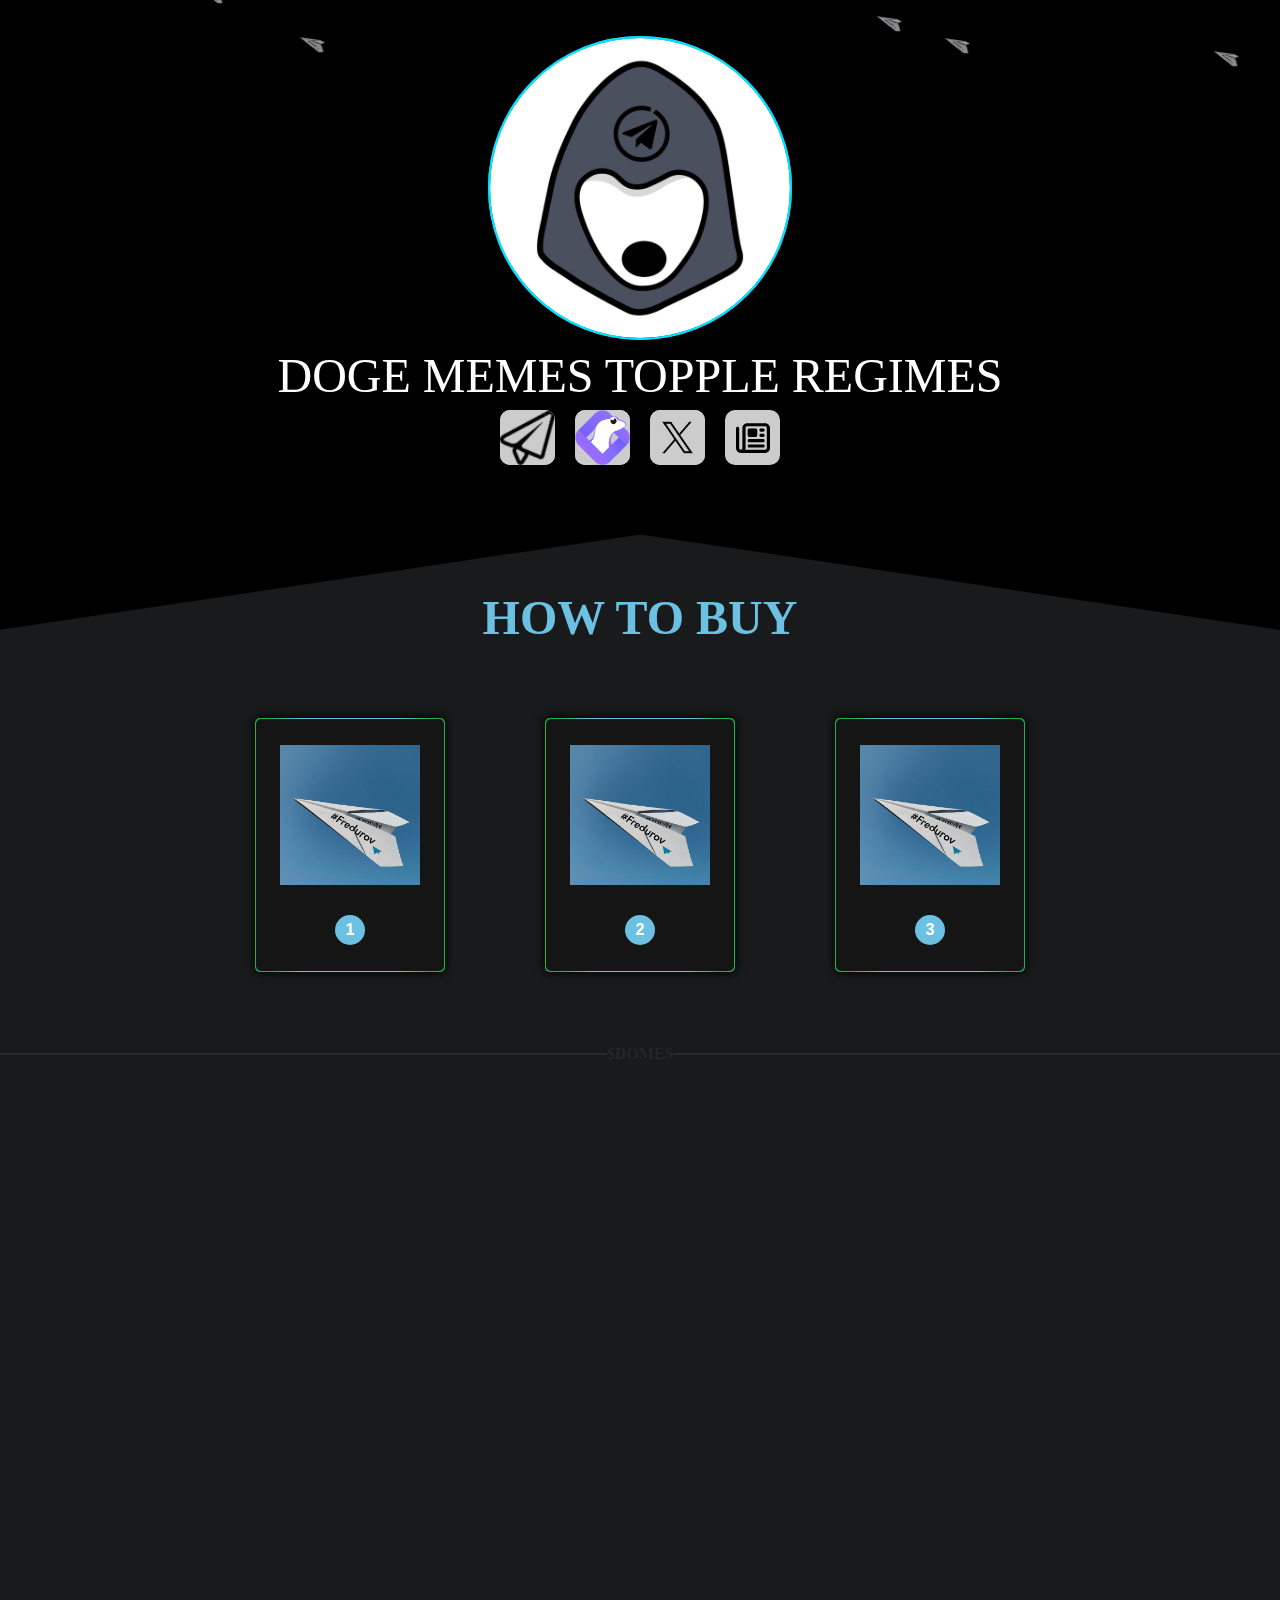
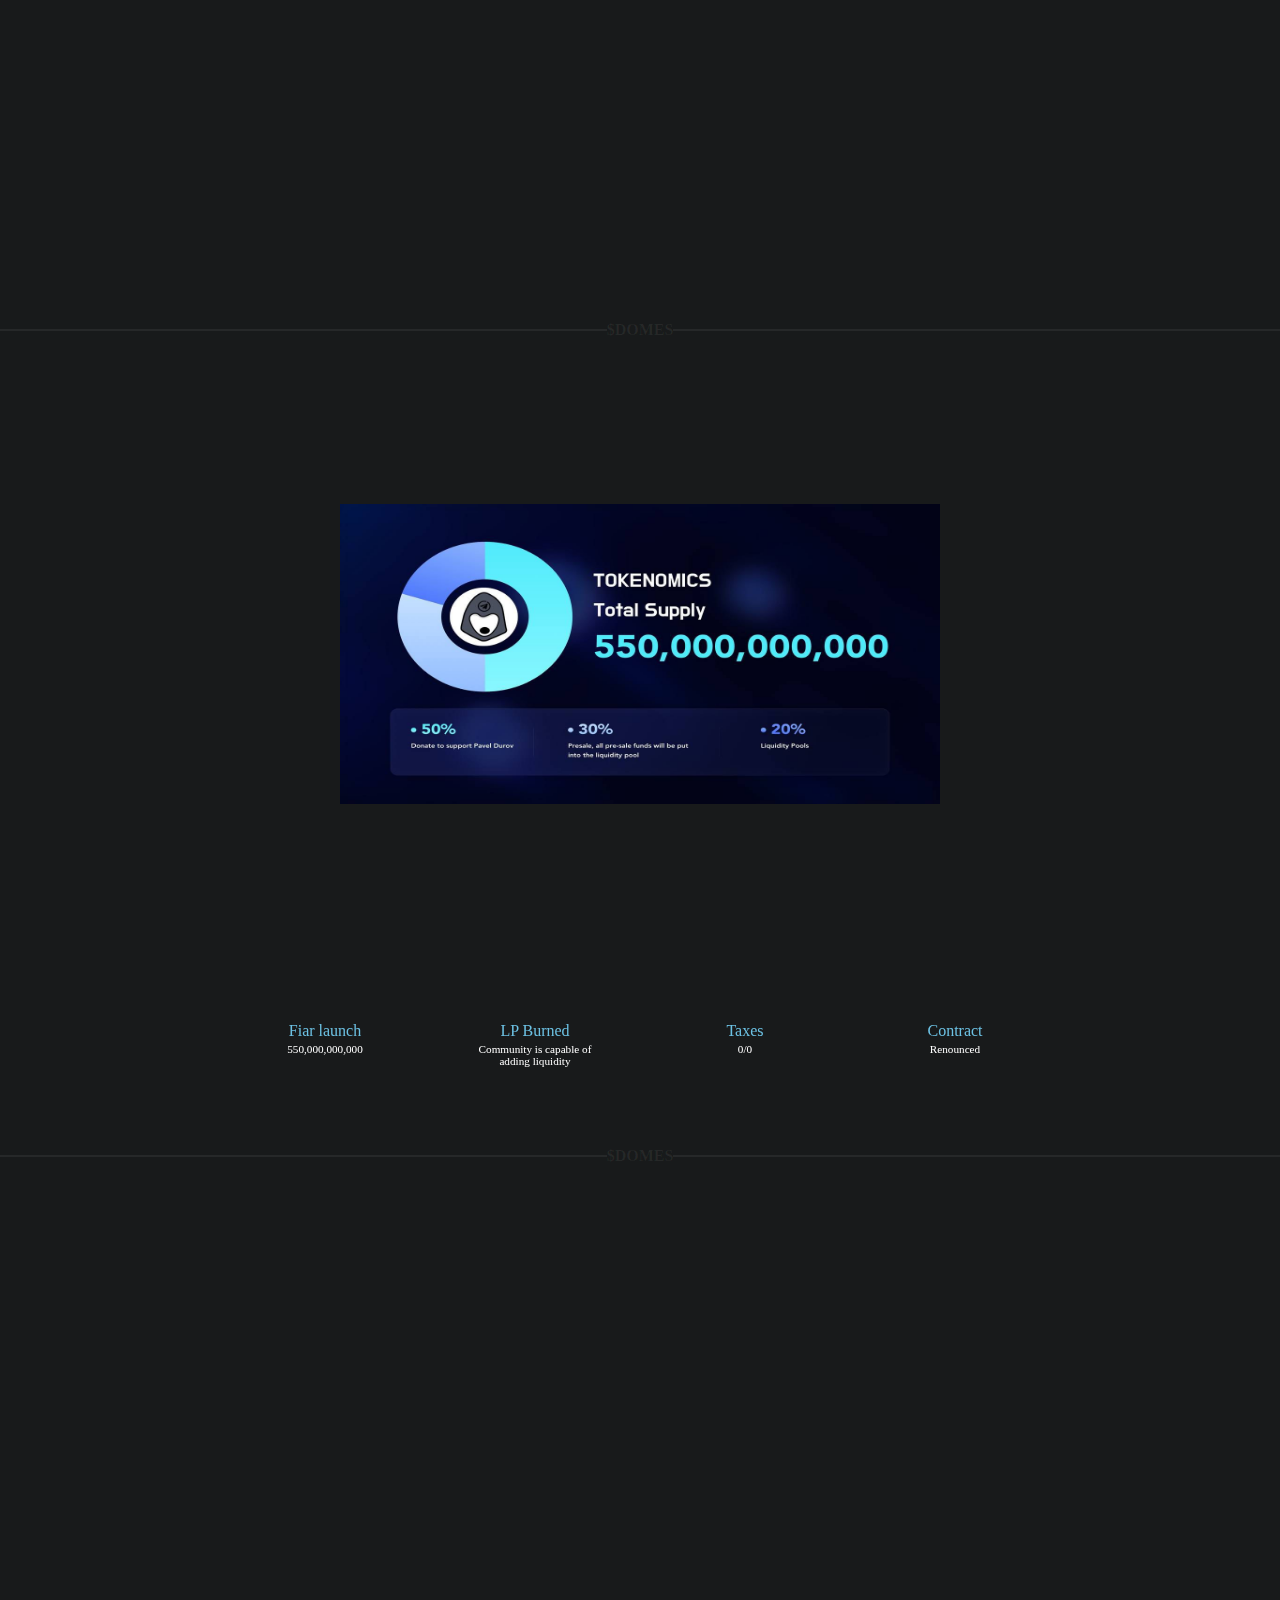
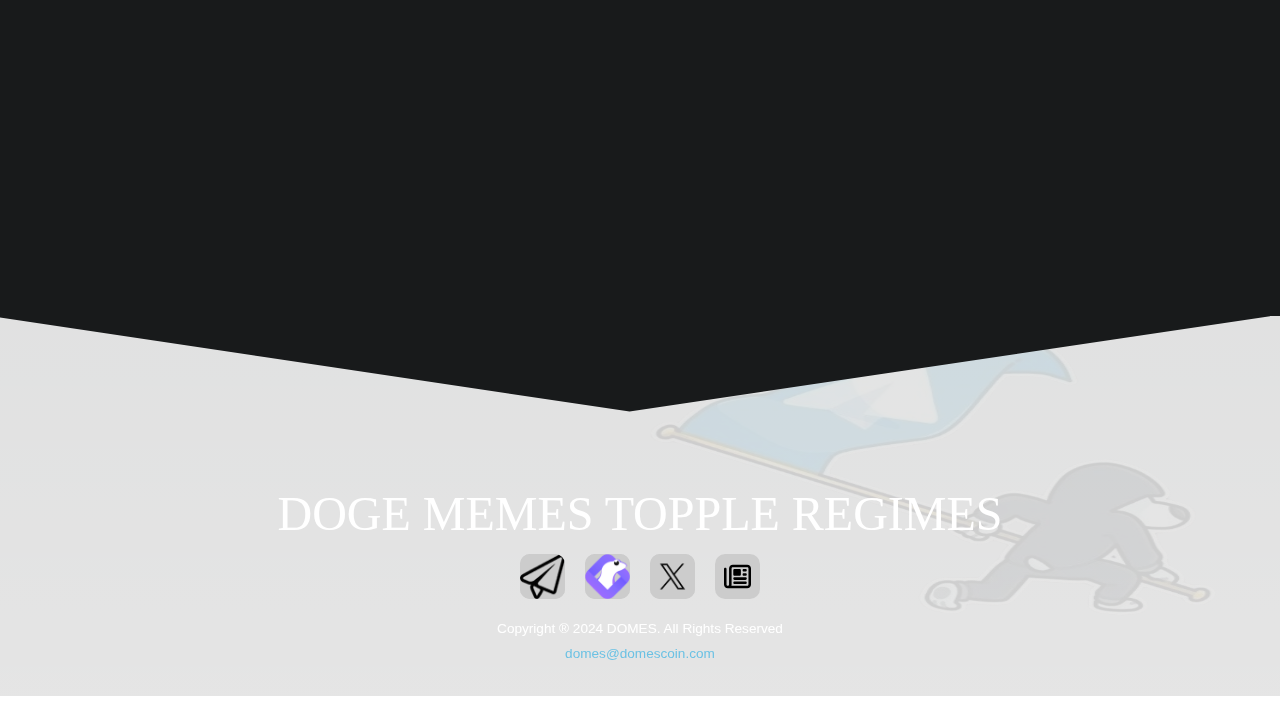
==== home.html @ 1bf58bbd "z" ====
<!DOCTYPE html>
<html lang="en">
    <head>
        <meta charSet="utf-8"/>
        <meta name="viewport" content="width=device-width"/>
        <title class="jsx-3fa01c1ad5732b55">Domes | Home</title>
        <meta name="next-head-count" content="3"/>
        <link rel="preload" href="/_next/static/media/1795935a853816a7-s.p.woff2" as="font" type="font/woff2" crossorigin="anonymous" data-next-font="size-adjust"/>
        <link rel="preload" href="/_next/static/css/e1f0ec0286ee339e.css" as="style" crossorigin=""/>
        <link rel="stylesheet" href="/_next/static/css/e1f0ec0286ee339e.css" crossorigin="" data-n-g=""/>
        <link rel="preload" href="/_next/static/css/89e5c09fc7500dad.css" as="style" crossorigin=""/>
        <link rel="stylesheet" href="/_next/static/css/89e5c09fc7500dad.css" crossorigin="" data-n-p=""/>
        <noscript data-n-css=""></noscript>
        <script defer="" crossorigin="" nomodule="" src="/_next/static/chunks/polyfills-c67a75d1b6f99dc8.js"></script>
        <script src="/_next/static/chunks/webpack-87b3a303122f2f0d.js" defer="" crossorigin=""></script>
        <script src="/_next/static/chunks/framework-5429a50ba5373c56.js" defer="" crossorigin=""></script>
        <script src="/_next/static/chunks/main-fdf56fc4602be5bb.js" defer="" crossorigin=""></script>
        <script src="/_next/static/chunks/pages/_app-14ec69cba1899416.js" defer="" crossorigin=""></script>
        <script src="/_next/static/chunks/41155975-440a01417eca6ab9.js" defer="" crossorigin=""></script>
        <script src="/_next/static/chunks/cb355538-9a27bf9a69080c29.js" defer="" crossorigin=""></script>
        <script src="/_next/static/chunks/235-6c1ff18beb78e583.js" defer="" crossorigin=""></script>
        <script src="/_next/static/chunks/675-f281ec90884580d1.js" defer="" crossorigin=""></script>
        <script src="/_next/static/chunks/129-554b89bb72c8162a.js" defer="" crossorigin=""></script>
        <script src="/_next/static/chunks/679-95e6113995b3a284.js" defer="" crossorigin=""></script>
        <script src="/_next/static/chunks/32-e1de31aad96d0917.js" defer="" crossorigin=""></script>
        <script src="/_next/static/chunks/pages/home-1b82f544e6ae118e.js" defer="" crossorigin=""></script>
        <script src="/_next/static/2ETTXF9UgccaevKFOrfVP/_buildManifest.js" defer="" crossorigin=""></script>
        <script src="/_next/static/2ETTXF9UgccaevKFOrfVP/_ssgManifest.js" defer="" crossorigin=""></script>
        <style id="__jsx-263146426">
            .socialsContainer.jsx-263146426 {
                width: 100%;
                height: 50px;
                display: -webkit-box;
                display: -webkit-flex;
                display: -moz-box;
                display: -ms-flexbox;
                display: flex;
                -webkit-box-align: center;
                -webkit-align-items: center;
                -moz-box-align: center;
                -ms-flex-align: center;
                align-items: center;
                -webkit-box-pack: center;
                -webkit-justify-content: center;
                -moz-box-pack: center;
                -ms-flex-pack: center;
                justify-content: center;
                gap: 20px;
                margin-top: 10px;
                -webkit-transition: .5s ease-out;
                -moz-transition: .5s ease-out;
                -o-transition: .5s ease-out;
                transition: .5s ease-out
            }

            .socialsContainer.jsx-263146426 .box.jsx-263146426 {
                width: 55px;
                height: 55px;
                background-color: #ccc;
                -webkit-border-radius: 10px;
                -moz-border-radius: 10px;
                border-radius: 10px;
                display: -webkit-box;
                display: -webkit-flex;
                display: -moz-box;
                display: -ms-flexbox;
                display: flex;
                -webkit-box-align: center;
                -webkit-align-items: center;
                -moz-box-align: center;
                -ms-flex-align: center;
                align-items: center;
                -webkit-box-pack: center;
                -webkit-justify-content: center;
                -moz-box-pack: center;
                -ms-flex-pack: center;
                justify-content: center
            }

            .socialsContainer.jsx-263146426 .box.jsx-263146426:hover {
                margin-top: -10px;
                cursor: pointer
            }
        </style>
        <style id="__jsx-6245daf3cdd7ca6f">
            .mainScreen.jsx-6245daf3cdd7ca6f {
                width: 100%;
                height: 400px;
                display: -webkit-box;
                display: -webkit-flex;
                display: -moz-box;
                display: -ms-flexbox;
                display: flex;
                -webkit-box-align: center;
                -webkit-align-items: center;
                -moz-box-align: center;
                -ms-flex-align: center;
                align-items: center;
                -webkit-box-pack: center;
                -webkit-justify-content: center;
                -moz-box-pack: center;
                -ms-flex-pack: center;
                justify-content: center;
                -webkit-box-orient: vertical;
                -webkit-box-direction: normal;
                -webkit-flex-direction: column;
                -moz-box-orient: vertical;
                -moz-box-direction: normal;
                -ms-flex-direction: column;
                flex-direction: column;
                position: relative;
                margin-top: 50px
            }

            .nameMain.jsx-6245daf3cdd7ca6f {
                color: white;
                margin-top: 10px
            }

            .nameMain.jsx-6245daf3cdd7ca6f span.jsx-6245daf3cdd7ca6f {
                font-family: var(--Row);
                font-size: 3rem
            }

            .logoContainer.jsx-6245daf3cdd7ca6f {
                display: -webkit-box;
                display: -webkit-flex;
                display: -moz-box;
                display: -ms-flexbox;
                display: flex;
                -webkit-box-align: center;
                -webkit-align-items: center;
                -moz-box-align: center;
                -ms-flex-align: center;
                align-items: center;
                -webkit-box-pack: center;
                -webkit-justify-content: center;
                -moz-box-pack: center;
                -ms-flex-pack: center;
                justify-content: center;
                width: 300px;
                height: 300px;
                -webkit-border-radius: 100%;
                -moz-border-radius: 100%;
                border-radius: 100%;
                background-color: white;
             

                animation: swing ease-in-out 1s infinite alternate;
    transform-origin: center -20px;
    float:left;
    box-shadow: 5px 5px 10px rgba(0,0,0,0.5);


                outline: solid 2px rgb(0, 225, 255)
            }

            .mainScreen.jsx-6245daf3cdd7ca6f .customShapeDividerTopFirstSection.jsx-6245daf3cdd7ca6f {
                position: absolute;
                bottom: -180px;
                left: 0;
                width: 100%;
                overflow: hidden;
                line-height: 0;
                -webkit-transform: rotate(180deg);
                -moz-transform: rotate(180deg);
                -ms-transform: rotate(180deg);
                -o-transform: rotate(180deg);
                transform: rotate(180deg)
            }

            .customShapeDividerTopFirstSection.jsx-6245daf3cdd7ca6f svg.jsx-6245daf3cdd7ca6f {
                position: relative;
                display: block;
                width: -webkit-calc(100% + 1.3px);
                width: -moz-calc(100% + 1.3px);
                width: calc(100% + 1.3px);
                height: 100px
            }

            .customShapeDividerTopFirstSection.jsx-6245daf3cdd7ca6f .shapeFill.jsx-6245daf3cdd7ca6f {
                fill: var(--mainBlack)
            }

            @media screen and (max-width: 500px) {
                .nameMain.jsx-6245daf3cdd7ca6f span.jsx-6245daf3cdd7ca6f {
                    font-size:1.2rem
                }
            }
        </style>
        <style id="__jsx-2295759503">
            .card.jsx-2295759503 {
                overflow: visible;
                width: 190px;
                height: 254px;
                margin-top: 0px;
                font-family: Arial;
                -webkit-user-select: none;
                -moz-user-select: none;
                -ms-user-select: none;
                user-select: none
            }

            a.jsx-2295759503 {
                text-decoration: underline;
                cursor: pointer
            }

            .content.jsx-2295759503 {
                width: 100%;
                height: 100%;
                -webkit-transform-style: preserve-3d;
                -moz-transform-style: preserve-3d;
                transform-style: preserve-3d;
                -webkit-transition: -webkit-transform 300ms;
                -moz-transition: -moz-transform 300ms;
                -o-transition: -o-transform 300ms;
                transition: -webkit-transform 300ms;
                transition: -moz-transform 300ms;
                transition: -o-transform 300ms;
                transition: transform 300ms;
                -webkit-box-shadow: 0px 0px 10px 1px#000e;
                -moz-box-shadow: 0px 0px 10px 1px#000e;
                box-shadow: 0px 0px 10px 1px#000e;
                -webkit-border-radius: 5px;
                -moz-border-radius: 5px;
                border-radius: 5px
            }

            .front.jsx-2295759503,.back.jsx-2295759503 {
                background-color: #1cb34e;
                position: absolute;
                width: 100%;
                height: 100%;
                -moz-backface-visibility: hidden;
                backface-visibility: hidden;
                -webkit-backface-visibility: hidden;
                -webkit-border-radius: 5px;
                -moz-border-radius: 5px;
                border-radius: 5px;
                overflow: hidden
            }

            .back.jsx-2295759503 {
                width: 100%;
                height: 100%;
                -webkit-box-pack: center;
                -webkit-justify-content: center;
                -moz-box-pack: center;
                -ms-flex-pack: center;
                justify-content: center;
                display: -webkit-box;
                display: -webkit-flex;
                display: -moz-box;
                display: -ms-flexbox;
                display: flex;
                -webkit-box-align: center;
                -webkit-align-items: center;
                -moz-box-align: center;
                -ms-flex-align: center;
                align-items: center;
                overflow: hidden
            }

            .back.jsx-2295759503::before {
                position: absolute;
                content: " ";
                display: block;
                width: 160px;
                height: 160%;
                background: -webkit-linear-gradient(left,transparent,var(--mainCyan),var(--mainCyan),var(--mainCyan),var(--mainCyan),transparent);
                background: -moz-linear-gradient(left,transparent,var(--mainCyan),var(--mainCyan),var(--mainCyan),var(--mainCyan),transparent);
                background: -o-linear-gradient(left,transparent,var(--mainCyan),var(--mainCyan),var(--mainCyan),var(--mainCyan),transparent);
                background: linear-gradient(90deg,transparent,var(--mainCyan),var(--mainCyan),var(--mainCyan),var(--mainCyan),transparent);
                -webkit-animation: rotation_481 5e3ms infinite linear;
                -moz-animation: rotation_481 5e3ms infinite linear;
                -o-animation: rotation_481 5e3ms infinite linear;
                animation: rotation_481 5e3ms infinite linear
            }

            .backContent.jsx-2295759503 {
                position: absolute;
                width: 99%;
                height: 99%;
                background-color: #151515;
                -webkit-border-radius: 5px;
                -moz-border-radius: 5px;
                border-radius: 5px;
                color: white;
                display: -webkit-box;
                display: -webkit-flex;
                display: -moz-box;
                display: -ms-flexbox;
                display: flex;
                -webkit-box-orient: vertical;
                -webkit-box-direction: normal;
                -webkit-flex-direction: column;
                -moz-box-orient: vertical;
                -moz-box-direction: normal;
                -ms-flex-direction: column;
                flex-direction: column;
                -webkit-box-pack: center;
                -webkit-justify-content: center;
                -moz-box-pack: center;
                -ms-flex-pack: center;
                justify-content: center;
                -webkit-box-align: center;
                -webkit-align-items: center;
                -moz-box-align: center;
                -ms-flex-align: center;
                align-items: center;
                gap: 30px
            }

            .backContent.jsx-2295759503 strong.jsx-2295759503 {
                -webkit-border-radius: 100%;
                -moz-border-radius: 100%;
                border-radius: 100%;
                background-color: var(--mainCyan);
                width: 30px;
                height: 30px;
                display: -webkit-box;
                display: -webkit-flex;
                display: -moz-box;
                display: -ms-flexbox;
                display: flex;
                -webkit-box-align: center;
                -webkit-align-items: center;
                -moz-box-align: center;
                -ms-flex-align: center;
                align-items: center;
                -webkit-box-pack: center;
                -webkit-justify-content: center;
                -moz-box-pack: center;
                -ms-flex-pack: center;
                justify-content: center;
                color: white
            }

            .card.jsx-2295759503:hover .content.jsx-2295759503 {
                -webkit-transform: rotatey(180deg);
                -moz-transform: rotatey(180deg);
                transform: rotatey(180deg)
            }

            @-webkit-keyframes rotation_481 {
                0% {
                    -webkit-transform: rotatez(0deg);
                    transform: rotatez(0deg)
                }

                0% {
                    -webkit-transform: rotatez(360deg);
                    transform: rotatez(360deg)
                }
            }

            @-moz-keyframes rotation_481 {
                0% {
                    -moz-transform: rotatez(0deg);
                    transform: rotatez(0deg)
                }

                0% {
                    -moz-transform: rotatez(360deg);
                    transform: rotatez(360deg)
                }
            }

            @-o-keyframes rotation_481 {
                0% {
                    transform: rotatez(0deg)
                }

                0% {
                    transform: rotatez(360deg)
                }
            }

            @keyframes rotation_481 {
                0% {
                    -webkit-transform: rotatez(0deg);
                    -moz-transform: rotatez(0deg);
                    transform: rotatez(0deg)
                }

                0% {
                    -webkit-transform: rotatez(360deg);
                    -moz-transform: rotatez(360deg);
                    transform: rotatez(360deg)
                }
            }

            .front.jsx-2295759503 {
                -webkit-transform: rotatey(180deg);
                -moz-transform: rotatey(180deg);
                transform: rotatey(180deg);
                color: white
            }

            .front.jsx-2295759503 .frontContent.jsx-2295759503 {
                position: absolute;
                width: 100%;
                height: 100%;
                padding: 10px;
                display: -webkit-box;
                display: -webkit-flex;
                display: -moz-box;
                display: -ms-flexbox;
                display: flex;
                -webkit-box-orient: vertical;
                -webkit-box-direction: normal;
                -webkit-flex-direction: column;
                -moz-box-orient: vertical;
                -moz-box-direction: normal;
                -ms-flex-direction: column;
                flex-direction: column;
                -webkit-box-pack: justify;
                -webkit-justify-content: space-between;
                -moz-box-pack: justify;
                -ms-flex-pack: justify;
                justify-content: space-between
            }

            .title.jsx-2295759503 {
                font-size: 11px;
                max-width: 100%;
                display: -webkit-box;
                display: -webkit-flex;
                display: -moz-box;
                display: -ms-flexbox;
                display: flex;
                -webkit-box-pack: justify;
                -webkit-justify-content: space-between;
                -moz-box-pack: justify;
                -ms-flex-pack: justify;
                justify-content: space-between
            }

            .title.jsx-2295759503 p.jsx-2295759503 {
                width: 50%
            }

            .cardFooter.jsx-2295759503 {
                color: #fff8;
                margin-top: 5px;
                font-size: 8px
            }

            .front.jsx-2295759503 .img.jsx-2295759503 {
                position: absolute;
                width: 100%;
                height: 100%;
                -o-object-fit: cover;
                object-fit: cover;
                -o-object-position: center;
                object-position: center
            }

            .circle.jsx-2295759503 {
                width: 90px;
                height: 90px;
                -webkit-border-radius: 50%;
                -moz-border-radius: 50%;
                border-radius: 50%;
                background-color: #2e4392;
                position: relative;
                -webkit-filter: blur(15px);
                filter: blur(15px);
                -webkit-animation: floating 2600ms infinite linear;
                -moz-animation: floating 2600ms infinite linear;
                -o-animation: floating 2600ms infinite linear;
                animation: floating 2600ms infinite linear
            }

            #bottom.jsx-2295759503 {
                background-color: #2e4392;
                left: 50px;
                top: 0px;
                width: 150px;
                height: 150px;
                -webkit-animation-delay: -800ms;
                -moz-animation-delay: -800ms;
                -o-animation-delay: -800ms;
                animation-delay: -800ms
            }

            #right.jsx-2295759503 {
                background-color: #2e4392;
                left: 160px;
                top: -80px;
                width: 30px;
                height: 30px;
                -webkit-animation-delay: -1800ms;
                -moz-animation-delay: -1800ms;
                -o-animation-delay: -1800ms;
                animation-delay: -1800ms
            }

            .boxSteps.jsx-2295759503 {
                width: 100%;
                height: 100%;
                display: -webkit-box;
                display: -webkit-flex;
                display: -moz-box;
                display: -ms-flexbox;
                display: flex;
                -webkit-box-align: center;
                -webkit-align-items: center;
                -moz-box-align: center;
                -ms-flex-align: center;
                align-items: center;
                -webkit-box-pack: start;
                -webkit-justify-content: flex-start;
                -moz-box-pack: start;
                -ms-flex-pack: start;
                justify-content: flex-start;
                -webkit-box-orient: vertical;
                -webkit-box-direction: normal;
                -webkit-flex-direction: column;
                -moz-box-orient: vertical;
                -moz-box-direction: normal;
                -ms-flex-direction: column;
                flex-direction: column;
                position: relative
            }

            .cardBack.jsx-2295759503 {
                width: 100%;
                height: -webkit-min-content;
                height: -moz-min-content;
                height: min-content;
                display: -webkit-box;
                display: -webkit-flex;
                display: -moz-box;
                display: -ms-flexbox;
                display: flex;
                -webkit-box-align: center;
                -webkit-align-items: center;
                -moz-box-align: center;
                -ms-flex-align: center;
                align-items: center;
                -webkit-box-pack: start;
                -webkit-justify-content: flex-start;
                -moz-box-pack: start;
                -ms-flex-pack: start;
                justify-content: flex-start;
                -webkit-box-orient: vertical;
                -webkit-box-direction: normal;
                -webkit-flex-direction: column;
                -moz-box-orient: vertical;
                -moz-box-direction: normal;
                -ms-flex-direction: column;
                flex-direction: column
            }

            .cardBack.jsx-2295759503 .imgHtb.jsx-2295759503 {
                margin-top: -15px;
                margin-left: -10px
            }

            .cardBack.jsx-2295759503 .imgHtb3.jsx-2295759503 {
                margin-top: -20px
            }

            .cardBack.jsx-2295759503 .titleBack.jsx-2295759503 {
                margin-top: -20px;
                font-weight: bold;
                font-size: 1.1rem;
                font-family: var(--Row);
                padding: 5px
            }

            .cardBack.jsx-2295759503 .descBack.jsx-2295759503 {
                margin-top: 5px;
                text-align: center;
                font-family: Arial;
                color: white;
                font-size: .85rem;
                font-weight: bold
            }

            .cardBack.jsx-2295759503 .titleBack2.jsx-2295759503 {
                font-weight: bold;
                font-size: 1.1rem;
                font-family: var(--Row);
                margin-top: -7px
            }

            .cardBack.jsx-2295759503 .titleBack3.jsx-2295759503 {
                font-weight: bold;
                font-size: 1.1rem;
                font-family: var(--Row);
                margin-top: -15px
            }

            #htb1A.jsx-2295759503 {
                margin-top: 7px;
                text-decoration: underline;
                cursor: pointer
            }

            #htb2A.jsx-2295759503 {
                margin-top: 10px;
                text-decoration: underline;
                cursor: pointer
            }

            @-webkit-keyframes floating {
                0% {
                    -webkit-transform: translatey(0px);
                    transform: translatey(0px)
                }

                50% {
                    -webkit-transform: translatey(10px);
                    transform: translatey(10px)
                }

                100% {
                    -webkit-transform: translatey(0px);
                    transform: translatey(0px)
                }
            }

            @-moz-keyframes floating {
                0% {
                    -moz-transform: translatey(0px);
                    transform: translatey(0px)
                }

                50% {
                    -moz-transform: translatey(10px);
                    transform: translatey(10px)
                }

                100% {
                    -moz-transform: translatey(0px);
                    transform: translatey(0px)
                }
            }

            @-o-keyframes floating {
                0% {
                    -o-transform: translatey(0px);
                    transform: translatey(0px)
                }

                50% {
                    -o-transform: translatey(10px);
                    transform: translatey(10px)
                }

                100% {
                    -o-transform: translatey(0px);
                    transform: translatey(0px)
                }
            }

            @keyframes floating {
                0% {
                    -webkit-transform: translatey(0px);
                    -moz-transform: translatey(0px);
                    -o-transform: translatey(0px);
                    transform: translatey(0px)
                }

                50% {
                    -webkit-transform: translatey(10px);
                    -moz-transform: translatey(10px);
                    -o-transform: translatey(10px);
                    transform: translatey(10px)
                }

                100% {
                    -webkit-transform: translatey(0px);
                    -moz-transform: translatey(0px);
                    -o-transform: translatey(0px);
                    transform: translatey(0px)
                }
            }

            @-webkit-keyframes fall {
                0% {
                    -webkit-transform: translatey(-10vh);
                    transform: translatey(-10vh)
                }

                100% {
                    -webkit-transform: translatey(100vh);
                    transform: translatey(100vh)
                }
            }

            @-moz-keyframes fall {
                0% {
                    -moz-transform: translatey(-10vh);
                    transform: translatey(-10vh)
                }

                100% {
                    -moz-transform: translatey(100vh);
                    transform: translatey(100vh)
                }
            }

            @-o-keyframes fall {
                0% {
                    -o-transform: translatey(-10vh);
                    transform: translatey(-10vh)
                }

                100% {
                    -o-transform: translatey(100vh);
                    transform: translatey(100vh)
                }
            }

            @keyframes fall {
                0% {
                    -webkit-transform: translatey(-10vh);
                    -moz-transform: translatey(-10vh);
                    -o-transform: translatey(-10vh);
                    transform: translatey(-10vh)
                }

                100% {
                    -webkit-transform: translatey(100vh);
                    -moz-transform: translatey(100vh);
                    -o-transform: translatey(100vh);
                    transform: translatey(100vh)
                }
            }
        </style>
        <style id="__jsx-3941782fd9536c4">
            .htbSection.jsx-3941782fd9536c4 {
                width: 100%;
                height: -webkit-min-content;
                height: -moz-min-content;
                height: min-content;
                display: -webkit-box;
                display: -webkit-flex;
                display: -moz-box;
                display: -ms-flexbox;
                display: flex;
                -webkit-box-align: center;
                -webkit-align-items: center;
                -moz-box-align: center;
                -ms-flex-align: center;
                align-items: center;
                -webkit-box-pack: start;
                -webkit-justify-content: flex-start;
                -moz-box-pack: start;
                -ms-flex-pack: start;
                justify-content: flex-start;
                -webkit-box-orient: vertical;
                -webkit-box-direction: normal;
                -webkit-flex-direction: column;
                -moz-box-orient: vertical;
                -moz-box-direction: normal;
                -ms-flex-direction: column;
                flex-direction: column;
                background-color: var(--mainBlack);
                z-index: 3;
                margin-top: 180px
            }

            .title_htb.jsx-3941782fd9536c4 {
                width: 100%;
                height: -webkit-min-content;
                height: -moz-min-content;
                height: min-content;
                display: -webkit-box;
                display: -webkit-flex;
                display: -moz-box;
                display: -ms-flexbox;
                display: flex;
                -webkit-box-align: start;
                -webkit-align-items: flex-start;
                -moz-box-align: start;
                -ms-flex-align: start;
                align-items: flex-start;
                -webkit-box-pack: center;
                -webkit-justify-content: center;
                -moz-box-pack: center;
                -ms-flex-pack: center;
                justify-content: center;
                margin-top: -40px;
                z-index: 1
            }

            .title_htb.jsx-3941782fd9536c4 span.jsx-3941782fd9536c4 {
                font-weight: bold;
                font-size: 3rem;
                color: #08c;
                font-family: var(--Row);
                color: var(--mainCyan)
            }

            .cardsContainer.jsx-3941782fd9536c4 {
                width: 100%;
                min-height: 400px;
                height: -webkit-min-content;
                height: -moz-min-content;
                height: min-content;
                display: -webkit-box;
                display: -webkit-flex;
                display: -moz-box;
                display: -ms-flexbox;
                display: flex;
                -webkit-box-align: center;
                -webkit-align-items: center;
                -moz-box-align: center;
                -ms-flex-align: center;
                align-items: center;
                -webkit-box-pack: center;
                -webkit-justify-content: center;
                -moz-box-pack: center;
                -ms-flex-pack: center;
                justify-content: center;
                gap: 100px
            }

            @media screen and (max-width: 750px) {
                .cardsContainer.jsx-3941782fd9536c4 {
                    margin-top:30px;
                    margin-bottom: 30px;
                    -webkit-box-orient: vertical;
                    -webkit-box-direction: normal;
                    -webkit-flex-direction: column;
                    -moz-box-orient: vertical;
                    -moz-box-direction: normal;
                    -ms-flex-direction: column;
                    flex-direction: column
                }
            }

            @media screen and (max-width: 500px) {
                .title_htb.jsx-3941782fd9536c4 span.jsx-3941782fd9536c4 {
                    font-size:2rem
                }

                .title_htb.jsx-3941782fd9536c4 {
                    margin-top: -20px
                }
            }
        </style>
        <style id="__jsx-f7090e1a13343c44">
            .dividerContainer.jsx-f7090e1a13343c44 {
                width: 100%;
                height: -webkit-min-content;
                height: -moz-min-content;
                height: min-content;
                background-color: var(--mainBlack);
                display: -webkit-box;
                display: -webkit-flex;
                display: -moz-box;
                display: -ms-flexbox;
                display: flex;
                -webkit-box-align: center;
                -webkit-align-items: center;
                -moz-box-align: center;
                -ms-flex-align: center;
                align-items: center;
                -webkit-box-pack: justify;
                -webkit-justify-content: space-between;
                -moz-box-pack: justify;
                -ms-flex-pack: justify;
                justify-content: space-between;
                z-index: 1
            }

            .dividerContainer.jsx-f7090e1a13343c44 div.jsx-f7090e1a13343c44:first-child {
                width: 48%;
                height: 2px;
                background-color: #fafafa10
            }

            .dividerContainer.jsx-f7090e1a13343c44 div.jsx-f7090e1a13343c44:nth-child(2) span.jsx-f7090e1a13343c44 {
                color: #fafafa10;
                font-weight: bold;
                font-family: var(--Row)
            }

            .dividerContainer.jsx-f7090e1a13343c44 div.jsx-f7090e1a13343c44:last-child {
                width: 48%;
                height: 2px;
                background-color: #fafafa10
            }
        </style>
        <style id="__jsx-324c7181006ef60b">
            .narrativeSection.jsx-324c7181006ef60b {
                width: 100%;
                height: -webkit-min-content;
                height: -moz-min-content;
                height: min-content;
                display: -webkit-box;
                display: -webkit-flex;
                display: -moz-box;
                display: -ms-flexbox;
                display: flex;
                -webkit-box-align: center;
                -webkit-align-items: center;
                -moz-box-align: center;
                -ms-flex-align: center;
                align-items: center;
                -webkit-box-pack: center;
                -webkit-justify-content: center;
                -moz-box-pack: center;
                -ms-flex-pack: center;
                justify-content: center;
                -webkit-box-orient: vertical;
                -webkit-box-direction: normal;
                -webkit-flex-direction: column;
                -moz-box-orient: vertical;
                -moz-box-direction: normal;
                -ms-flex-direction: column;
                flex-direction: column;
                background-color: var(--mainBlack);
                padding-bottom: 50px
            }

            .title.jsx-324c7181006ef60b {
                width: 100%;
                height: -webkit-min-content;
                height: -moz-min-content;
                height: min-content;
                display: -webkit-box;
                display: -webkit-flex;
                display: -moz-box;
                display: -ms-flexbox;
                display: flex;
                -webkit-box-align: center;
                -webkit-align-items: center;
                -moz-box-align: center;
                -ms-flex-align: center;
                align-items: center;
                -webkit-box-pack: center;
                -webkit-justify-content: center;
                -moz-box-pack: center;
                -ms-flex-pack: center;
                justify-content: center;
                font-size: 3rem;
                color: var(--mainCyan);
                margin-top: 55px;
                margin-bottom: -50px;
                font-family: var(--Row)
            }

            .narrativeContent.jsx-324c7181006ef60b,.growContent.jsx-324c7181006ef60b {
                width: 50%;
                height: -webkit-min-content;
                height: -moz-min-content;
                height: min-content;
                display: -webkit-box;
                display: -webkit-flex;
                display: -moz-box;
                display: -ms-flexbox;
                display: flex;
                -webkit-box-align: center;
                -webkit-align-items: center;
                -moz-box-align: center;
                -ms-flex-align: center;
                align-items: center;
                -webkit-box-pack: center;
                -webkit-justify-content: center;
                -moz-box-pack: center;
                -ms-flex-pack: center;
                justify-content: center;
                margin-top: 70px;
                gap: 30px;
                position: relative
            }

            .narrativeContent.jsx-324c7181006ef60b div.jsx-324c7181006ef60b:last-child,.growContent.jsx-324c7181006ef60b div.jsx-324c7181006ef60b:first-child {
                width: 50%;
                text-align: center
            }

            .narrativeContent.jsx-324c7181006ef60b div.jsx-324c7181006ef60b:last-child span.jsx-324c7181006ef60b,.growContent.jsx-324c7181006ef60b div.jsx-324c7181006ef60b:first-child span.jsx-324c7181006ef60b {
                color: #ddd;
                letter-spacing: 1px;
                font-family: var(--Row);
                font-size: 1.08rem
            }

            .desc2.jsx-324c7181006ef60b {
                display: -webkit-box;
                display: -webkit-flex;
                display: -moz-box;
                display: -ms-flexbox;
                display: flex;
                -webkit-box-align: center;
                -webkit-align-items: center;
                -moz-box-align: center;
                -ms-flex-align: center;
                align-items: center;
                -webkit-box-pack: center;
                -webkit-justify-content: center;
                -moz-box-pack: center;
                -ms-flex-pack: center;
                justify-content: center;
                gap: 10px;
                -webkit-box-orient: vertical;
                -webkit-box-direction: normal;
                -webkit-flex-direction: column;
                -moz-box-orient: vertical;
                -moz-box-direction: normal;
                -ms-flex-direction: column;
                flex-direction: column
            }

            @media sscreen and (max-width: 1500px) {
                .narrativeSection.jsx-324c7181006ef60b {
                    gap:50px
                }
            }

            @media screen and (max-width: 1200px) {
                .narrativeContent.jsx-324c7181006ef60b {
                    -webkit-box-orient:vertical;
                    -webkit-box-direction: normal;
                    -webkit-flex-direction: column;
                    -moz-box-orient: vertical;
                    -moz-box-direction: normal;
                    -ms-flex-direction: column;
                    flex-direction: column;
                    gap: 20px
                }

                .growContent.jsx-324c7181006ef60b {
                    -webkit-box-orient: vertical;
                    -webkit-box-direction: reverse;
                    -webkit-flex-direction: column-reverse;
                    -moz-box-orient: vertical;
                    -moz-box-direction: reverse;
                    -ms-flex-direction: column-reverse;
                    flex-direction: column-reverse;
                    gap: 20px
                }
            }

            @media screen and (max-width: 800px) {
                .narrativeContent.jsx-324c7181006ef60b div.jsx-324c7181006ef60b:last-child,.growContent.jsx-324c7181006ef60b div.jsx-324c7181006ef60b:first-child {
                    width:80%
                }

                .narrativeContent.jsx-324c7181006ef60b,.growContent.jsx-324c7181006ef60b {
                    width: 80%
                }
            }

            @media screen and (max-width: 500px) {
                .narrativeContent.jsx-324c7181006ef60b div.jsx-324c7181006ef60b:last-child,.growContent.jsx-324c7181006ef60b div.jsx-324c7181006ef60b:first-child {
                    width:100%
                }

                .title.jsx-324c7181006ef60b {
                    font-size: 2.5rem
                }
            }
        </style>
        <style id="__jsx-ff0aa5fbe096ac0d">
            .tknContainer.jsx-ff0aa5fbe096ac0d {
                width: 100%;
                height: -webkit-min-content;
                height: -moz-min-content;
                height: min-content;
                background-color: var(--mainBlack);
                display: -webkit-box;
                display: -webkit-flex;
                display: -moz-box;
                display: -ms-flexbox;
                display: flex;
                -webkit-box-align: center;
                -webkit-align-items: center;
                -moz-box-align: center;
                -ms-flex-align: center;
                align-items: center;
                -webkit-box-pack: start;
                -webkit-justify-content: flex-start;
                -moz-box-pack: start;
                -ms-flex-pack: start;
                justify-content: flex-start;
                -webkit-box-orient: vertical;
                -webkit-box-direction: normal;
                -webkit-flex-direction: column;
                -moz-box-orient: vertical;
                -moz-box-direction: normal;
                -ms-flex-direction: column;
                flex-direction: column;
                font-family: var(--Row);
                padding-bottom: 80px
            }

            .tknContainer.jsx-ff0aa5fbe096ac0d .title.jsx-ff0aa5fbe096ac0d {
                width: 100%;
                height: -webkit-min-content;
                height: -moz-min-content;
                height: min-content;
                display: -webkit-box;
                display: -webkit-flex;
                display: -moz-box;
                display: -ms-flexbox;
                display: flex;
                -webkit-box-align: center;
                -webkit-align-items: center;
                -moz-box-align: center;
                -ms-flex-align: center;
                align-items: center;
                -webkit-box-pack: center;
                -webkit-justify-content: center;
                -moz-box-pack: center;
                -ms-flex-pack: center;
                justify-content: center;
                font-size: 3rem;
                color: var(--mainCyan);
                margin-top: 55px
            }      .tknContainer.jsx-ff0aa5fbe096ac0d ..jsx-ff0aa5fbe096ac0d {
                width: 100%;
                height: -webkit-min-content;
                height: -moz-min-content;
                height: min-content;
                display: -webkit-box;
                display: -webkit-flex;
                display: -moz-box;
                display: -ms-flexbox;
                display: flex;
                -webkit-box-align: center;
                -webkit-align-items: center;
                -moz-box-align: center;
                -ms-flex-align: center;
                align-items: center;
                -webkit-box-pack: center;
                -webkit-justify-content: center;
                -moz-box-pack: center;
                -ms-flex-pack: center;
                justify-content: center;
                font-size: 3rem;
                color: #bbbbbb;
                
            }


            .boxsContainer.jsx-ff0aa5fbe096ac0d {
                width: 100%;
                height: -webkit-min-content;
                height: -moz-min-content;
                height: min-content;
                display: -webkit-box;
                display: -webkit-flex;
                display: -moz-box;
                display: -ms-flexbox;
                display: flex;
                -webkit-box-align: start;
                -webkit-align-items: flex-start;
                -moz-box-align: start;
                -ms-flex-align: start;
                align-items: flex-start;
                -webkit-box-pack: center;
                -webkit-justify-content: center;
                -moz-box-pack: center;
                -ms-flex-pack: center;
                justify-content: center;
                margin-top: 70px;
                gap: 80px
            }

            .boxsContainer.jsx-ff0aa5fbe096ac0d .boxContainer.jsx-ff0aa5fbe096ac0d {
                display: -webkit-box;
                display: -webkit-flex;
                display: -moz-box;
                display: -ms-flexbox;
                display: flex;
                -webkit-box-align: center;
                -webkit-align-items: center;
                -moz-box-align: center;
                -ms-flex-align: center;
                align-items: center;
                -webkit-box-pack: center;
                -webkit-justify-content: center;
                -moz-box-pack: center;
                -ms-flex-pack: center;
                justify-content: center;
                -webkit-box-orient: vertical;
                -webkit-box-direction: normal;
                -webkit-flex-direction: column;
                -moz-box-orient: vertical;
                -moz-box-direction: normal;
                -ms-flex-direction: column;
                flex-direction: column;
                gap: 10px
            }

            .card.jsx-ff0aa5fbe096ac0d {
                overflow: visible;
                width: 130px;
                height: 130px;
                font-family: Arial
            }

            .content.jsx-ff0aa5fbe096ac0d {
                width: 100%;
                height: 100%;
                -webkit-transform-style: preserve-3d;
                -moz-transform-style: preserve-3d;
                transform-style: preserve-3d;
                -webkit-transition: -webkit-transform 300ms;
                -moz-transition: -moz-transform 300ms;
                -o-transition: -o-transform 300ms;
                transition: -webkit-transform 300ms;
                transition: -moz-transform 300ms;
                transition: -o-transform 300ms;
                transition: transform 300ms;
                -webkit-box-shadow: 0px 0px 10px 1px#000e;
                -moz-box-shadow: 0px 0px 10px 1px#000e;
                box-shadow: 0px 0px 10px 1px#000e;
                -webkit-border-radius: 10px;
                -moz-border-radius: 10px;
                border-radius: 10px
            }

            .back.jsx-ff0aa5fbe096ac0d {
                background-color: #151515;
                position: absolute;
                width: 100%;
                height: 100%;
                -moz-backface-visibility: hidden;
                backface-visibility: hidden;
                -webkit-backface-visibility: hidden;
                -webkit-border-radius: 5px;
                -moz-border-radius: 5px;
                border-radius: 5px;
                overflow: hidden
            }

            .back.jsx-ff0aa5fbe096ac0d {
                width: 100%;
                height: 100%;
                -webkit-box-pack: center;
                -webkit-justify-content: center;
                -moz-box-pack: center;
                -ms-flex-pack: center;
                justify-content: center;
                display: -webkit-box;
                display: -webkit-flex;
                display: -moz-box;
                display: -ms-flexbox;
                display: flex;
                -webkit-box-align: center;
                -webkit-align-items: center;
                -moz-box-align: center;
                -ms-flex-align: center;
                align-items: center;
                overflow: hidden
            }

            .back.jsx-ff0aa5fbe096ac0d::before {
                position: absolute;
                content: " ";
                display: block;
                width: 160px;
                height: 160%;
                background: -webkit-linear-gradient(left,transparent,var(--mainCyan),var(--mainCyan),var(--mainCyan),var(--mainCyan),transparent);
                background: -moz-linear-gradient(left,transparent,var(--mainCyan),var(--mainCyan),var(--mainCyan),var(--mainCyan),transparent);
                background: -o-linear-gradient(left,transparent,var(--mainCyan),var(--mainCyan),var(--mainCyan),var(--mainCyan),transparent);
                background: linear-gradient(90deg,transparent,var(--mainCyan),var(--mainCyan),var(--mainCyan),var(--mainCyan),transparent);
                -webkit-animation: rotation_481 5e3ms infinite linear;
                -moz-animation: rotation_481 5e3ms infinite linear;
                -o-animation: rotation_481 5e3ms infinite linear;
                animation: rotation_481 5e3ms infinite linear
            }

            .backContent.jsx-ff0aa5fbe096ac0d {
                position: absolute;
                width: 99%;
                height: 99%;
                background-color: #151515;
                -webkit-border-radius: 5px;
                -moz-border-radius: 5px;
                border-radius: 5px;
                color: white;
                display: -webkit-box;
                display: -webkit-flex;
                display: -moz-box;
                display: -ms-flexbox;
                display: flex;
                -webkit-box-orient: vertical;
                -webkit-box-direction: normal;
                -webkit-flex-direction: column;
                -moz-box-orient: vertical;
                -moz-box-direction: normal;
                -ms-flex-direction: column;
                flex-direction: column;
                -webkit-box-pack: center;
                -webkit-justify-content: center;
                -moz-box-pack: center;
                -ms-flex-pack: center;
                justify-content: center;
                -webkit-box-align: center;
                -webkit-align-items: center;
                -moz-box-align: center;
                -ms-flex-align: center;
                align-items: center;
                gap: 30px
            }

            .backContent.jsx-ff0aa5fbe096ac0d strong.jsx-ff0aa5fbe096ac0d {
                -webkit-border-radius: 100%;
                -moz-border-radius: 100%;
                border-radius: 100%;
                background-color: var(--mainCyan);
                width: 30px;
                height: 30px;
                display: -webkit-box;
                display: -webkit-flex;
                display: -moz-box;
                display: -ms-flexbox;
                display: flex;
                -webkit-box-align: center;
                -webkit-align-items: center;
                -moz-box-align: center;
                -ms-flex-align: center;
                align-items: center;
                -webkit-box-pack: center;
                -webkit-justify-content: center;
                -moz-box-pack: center;
                -ms-flex-pack: center;
                justify-content: center;
                color: white
            }

            @-webkit-keyframes rotation_481 {
                0% {
                    -webkit-transform: rotatez(0deg);
                    transform: rotatez(0deg)
                }

                0% {
                    -webkit-transform: rotatez(360deg);
                    transform: rotatez(360deg)
                }
            }

            @-moz-keyframes rotation_481 {
                0% {
                    -moz-transform: rotatez(0deg);
                    transform: rotatez(0deg)
                }

                0% {
                    -moz-transform: rotatez(360deg);
                    transform: rotatez(360deg)
                }
            }

            @-o-keyframes rotation_481 {
                0% {
                    transform: rotatez(0deg)
                }

                0% {
                    transform: rotatez(360deg)
                }
            }

            @keyframes rotation_481 {
                0% {
                    -webkit-transform: rotatez(0deg);
                    -moz-transform: rotatez(0deg);
                    transform: rotatez(0deg)
                }

                0% {
                    -webkit-transform: rotatez(360deg);
                    -moz-transform: rotatez(360deg);
                    transform: rotatez(360deg)
                }
            }

            .front.jsx-ff0aa5fbe096ac0d {
                -webkit-transform: rotatey(180deg);
                -moz-transform: rotatey(180deg);
                transform: rotatey(180deg);
                color: white
            }

            .boxContainer.jsx-ff0aa5fbe096ac0d .titleBox.jsx-ff0aa5fbe096ac0d {
                color: var(--mainCyan);
                margin-top: 8px
            }

            .boxContainer.jsx-ff0aa5fbe096ac0d .desc.jsx-ff0aa5fbe096ac0d {
                font-size: .7rem;
                color: white;
                width: 120px;
                height: -webkit-min-content;
                height: -moz-min-content;
                height: min-content;
                text-align: center;
                margin-top: -7px
            }

            @-webkit-keyframes floating {
                0% {
                    -webkit-transform: translatey(0px);
                    transform: translatey(0px)
                }

                50% {
                    -webkit-transform: translatey(10px);
                    transform: translatey(10px)
                }

                100% {
                    -webkit-transform: translatey(0px);
                    transform: translatey(0px)
                }
            }

            @-moz-keyframes floating {
                0% {
                    -moz-transform: translatey(0px);
                    transform: translatey(0px)
                }

                50% {
                    -moz-transform: translatey(10px);
                    transform: translatey(10px)
                }

                100% {
                    -moz-transform: translatey(0px);
                    transform: translatey(0px)
                }
            }

            @-o-keyframes floating {
                0% {
                    -o-transform: translatey(0px);
                    transform: translatey(0px)
                }

                50% {
                    -o-transform: translatey(10px);
                    transform: translatey(10px)
                }

                100% {
                    -o-transform: translatey(0px);
                    transform: translatey(0px)
                }
            }

            @keyframes floating {
                0% {
                    -webkit-transform: translatey(0px);
                    -moz-transform: translatey(0px);
                    -o-transform: translatey(0px);
                    transform: translatey(0px)
                }

                50% {
                    -webkit-transform: translatey(10px);
                    -moz-transform: translatey(10px);
                    -o-transform: translatey(10px);
                    transform: translatey(10px)
                }

                100% {
                    -webkit-transform: translatey(0px);
                    -moz-transform: translatey(0px);
                    -o-transform: translatey(0px);
                    transform: translatey(0px)
                }
            }

            @-webkit-keyframes fall {
                0% {
                    -webkit-transform: translatey(-10vh);
                    transform: translatey(-10vh)
                }

                100% {
                    -webkit-transform: translatey(100vh);
                    transform: translatey(100vh)
                }
            }

            @-moz-keyframes fall {
                0% {
                    -moz-transform: translatey(-10vh);
                    transform: translatey(-10vh)
                }

                100% {
                    -moz-transform: translatey(100vh);
                    transform: translatey(100vh)
                }
            }

            @-o-keyframes fall {
                0% {
                    -o-transform: translatey(-10vh);
                    transform: translatey(-10vh)
                }

                100% {
                    -o-transform: translatey(100vh);
                    transform: translatey(100vh)
                }
            }

            @keyframes fall {
                0% {
                    -webkit-transform: translatey(-10vh);
                    -moz-transform: translatey(-10vh);
                    -o-transform: translatey(-10vh);
                    transform: translatey(-10vh)
                }

                100% {
                    -webkit-transform: translatey(100vh);
                    -moz-transform: translatey(100vh);
                    -o-transform: translatey(100vh);
                    transform: translatey(100vh)
                }
            }

            @media screen and (max-width: 850px) {
                .boxsContainer.jsx-ff0aa5fbe096ac0d {
                    -webkit-flex-wrap:wrap;
                    -ms-flex-wrap: wrap;
                    flex-wrap: wrap;
                    -webkit-align-content: flex-start;
                    -ms-flex-line-pack: start;
                    align-content: flex-start;
                    gap: 50px
                }
            }

            @media screen and (max-width: 500px) {
                .tknContainer.jsx-ff0aa5fbe096ac0d .title.jsx-ff0aa5fbe096ac0d {
                    font-size:2.5rem
                }
            }
        </style>
        <style id="__jsx-59b1ee3651004402">
            .communityContainer.jsx-59b1ee3651004402 {
                width: 100%;
                min-height: 350px;
                display: -webkit-box;
                display: -webkit-flex;
                display: -moz-box;
                display: -ms-flexbox;
                display: flex;
                -webkit-box-align: center;
                -webkit-align-items: center;
                -moz-box-align: center;
                -ms-flex-align: center;
                align-items: center;
                -webkit-box-pack: start;
                -webkit-justify-content: flex-start;
                -moz-box-pack: start;
                -ms-flex-pack: start;
                justify-content: flex-start;
                -webkit-box-orient: vertical;
                -webkit-box-direction: normal;
                -webkit-flex-direction: column;
                -moz-box-orient: vertical;
                -moz-box-direction: normal;
                -ms-flex-direction: column;
                flex-direction: column;
                background-color: var(--mainBlack);
                padding-bottom: 70px
            }

            .title.jsx-59b1ee3651004402 {
                width: 100%;
                height: -webkit-min-content;
                height: -moz-min-content;
                height: min-content;
                display: -webkit-box;
                display: -webkit-flex;
                display: -moz-box;
                display: -ms-flexbox;
                display: flex;
                -webkit-box-align: center;
                -webkit-align-items: center;
                -moz-box-align: center;
                -ms-flex-align: center;
                align-items: center;
                -webkit-box-pack: center;
                -webkit-justify-content: center;
                -moz-box-pack: center;
                -ms-flex-pack: center;
                justify-content: center;
                font-size: 3rem;
                color: var(--mainCyan);
                font-family: var(--Row);
                margin-top: 50px;
                margin-bottom: 40px
            }

            .cimg.jsx-59b1ee3651004402 {
                width: 600px;
                height: 300px
            }

            .descCommunity.jsx-59b1ee3651004402 {
                height: -webkit-min-content;
                height: -moz-min-content;
                height: min-content;
                margin-top: 15px;
                text-align: center;
                display: -webkit-box;
                display: -webkit-flex;
                display: -moz-box;
                display: -ms-flexbox;
                display: flex;
                -webkit-box-align: center;
                -webkit-align-items: center;
                -moz-box-align: center;
                -ms-flex-align: center;
                align-items: center;
                -webkit-box-pack: center;
                -webkit-justify-content: center;
                -moz-box-pack: center;
                -ms-flex-pack: center;
                justify-content: center
            }

            .descCommunity.jsx-59b1ee3651004402 span.jsx-59b1ee3651004402 {
                color: white;
                font-family: var(--Row);
                width: 30%;
                letter-spacing: 1px;
                font-size: 1.08rem
            }

            .ca.jsx-59b1ee3651004402 {
                width: 100%;
                height: -webkit-min-content;
                height: -moz-min-content;
                height: min-content;
                display: -webkit-box;
                display: -webkit-flex;
                display: -moz-box;
                display: -ms-flexbox;
                display: flex;
                -webkit-box-align: center;
                -webkit-align-items: center;
                -moz-box-align: center;
                -ms-flex-align: center;
                align-items: center;
                -webkit-box-pack: center;
                -webkit-justify-content: center;
                -moz-box-pack: center;
                -ms-flex-pack: center;
                justify-content: center;
                margin-top: 30px
            }

            .ca.jsx-59b1ee3651004402 span.jsx-59b1ee3651004402 {
                font-weight: bold;
                font-size: 1.1rem;
                font-family: var(--Row);
                color: var(--mainCyan)
            }

            @media screen and (max-width: 1600px) {
                .descCommunity.jsx-59b1ee3651004402 span.jsx-59b1ee3651004402 {
                    width:50%
                }
            }

            @media screen and (max-width: 800px) {
                .descCommunity.jsx-59b1ee3651004402 span.jsx-59b1ee3651004402 {
                    width:70%
                }

                .ca.jsx-59b1ee3651004402 {
                    display: -webkit-box;
                    display: -webkit-flex;
                    display: -moz-box;
                    display: -ms-flexbox;
                    display: flex;
                    -webkit-box-orient: vertical;
                    -webkit-box-direction: normal;
                    -webkit-flex-direction: column;
                    -moz-box-orient: vertical;
                    -moz-box-direction: normal;
                    -ms-flex-direction: column;
                    flex-direction: column
                }
            }

            @media screen and (max-width: 500px) {
                .title.jsx-59b1ee3651004402 {
                    font-size:2rem;
                    text-align: center
                }

                .descCommunity.jsx-59b1ee3651004402 span.jsx-59b1ee3651004402 {
                    width: 90%
                }
            }
        </style>
        <style id="__jsx-2946046554">
            .socialsContainer.jsx-2946046554 {
                width: 100%;
                height: 50px;
                display: -webkit-box;
                display: -webkit-flex;
                display: -moz-box;
                display: -ms-flexbox;
                display: flex;
                -webkit-box-align: center;
                -webkit-align-items: center;
                -moz-box-align: center;
                -ms-flex-align: center;
                align-items: center;
                -webkit-box-pack: center;
                -webkit-justify-content: center;
                -moz-box-pack: center;
                -ms-flex-pack: center;
                justify-content: center;
                gap: 20px;
                margin-top: 10px;
                -webkit-transition: .5s ease-out;
                -moz-transition: .5s ease-out;
                -o-transition: .5s ease-out;
                transition: .5s ease-out
            }

            .socialsContainer.jsx-2946046554 .box.jsx-2946046554 {
                width: 45px;
                height: 45px;
                background-color: #ccc;
                -webkit-border-radius: 10px;
                -moz-border-radius: 10px;
                border-radius: 10px;
                display: -webkit-box;
                display: -webkit-flex;
                display: -moz-box;
                display: -ms-flexbox;
                display: flex;
                -webkit-box-align: center;
                -webkit-align-items: center;
                -moz-box-align: center;
                -ms-flex-align: center;
                align-items: center;
                -webkit-box-pack: center;
                -webkit-justify-content: center;
                -moz-box-pack: center;
                -ms-flex-pack: center;
                justify-content: center
            }

            .socialsContainer.jsx-2946046554 .box.jsx-2946046554:hover {
                margin-top: -10px;
                cursor: pointer
            }
        </style>
        <style id="__jsx-a8e7c33fa468463b">
            .footerContainer.jsx-a8e7c33fa468463b {
                width: 100%;
                height: 380px;
                display: -webkit-box;
                display: -webkit-flex;
                display: -moz-box;
                display: -ms-flexbox;
                display: flex;
                -webkit-box-align: center;
                -webkit-align-items: center;
                -moz-box-align: center;
                -ms-flex-align: center;
                align-items: center;
                -webkit-box-pack: start;
                -webkit-justify-content: flex-start;
                -moz-box-pack: start;
                -ms-flex-pack: start;
                justify-content: flex-start;
                -webkit-box-orient: vertical;
                -webkit-box-direction: normal;
                -webkit-flex-direction: column;
                -moz-box-orient: vertical;
                -moz-box-direction: normal;
                -ms-flex-direction: column;
                flex-direction: column;
                background-color: rgba(0,0,0,.1);
                position: relative;
                text-align: center
            }

            .customShapeDividerTopFirstSection.jsx-a8e7c33fa468463b {
                position: absolute;
                top: 0;
                left: -10px;
                width: 100%;
                overflow: hidden;
                line-height: 0;
                -webkit-transform: rotate(0deg);
                -moz-transform: rotate(0deg);
                -ms-transform: rotate(0deg);
                -o-transform: rotate(0deg);
                transform: rotate(0deg)
            }

            .customShapeDividerTopFirstSection.jsx-a8e7c33fa468463b svg.jsx-a8e7c33fa468463b {
                position: relative;
                display: block;
                width: -webkit-calc(100% + 1.3px);
                width: -moz-calc(100% + 1.3px);
                width: calc(100% + 1.3px);
                height: 100px
            }

            .customShapeDividerTopFirstSection.jsx-a8e7c33fa468463b .shapeFill.jsx-a8e7c33fa468463b {
                fill: var(--mainBlack)
            }

            .alignContent.jsx-a8e7c33fa468463b {
                display: -webkit-box;
                display: -webkit-flex;
                display: -moz-box;
                display: -ms-flexbox;
                display: flex;
                -webkit-box-orient: vertical;
                -webkit-box-direction: normal;
                -webkit-flex-direction: column;
                -moz-box-orient: vertical;
                -moz-box-direction: normal;
                -ms-flex-direction: column;
                flex-direction: column;
                z-index: 1
            }

            .footerTitle.jsx-a8e7c33fa468463b {
                width: 100%;
                height: -webkit-min-content;
                height: -moz-min-content;
                height: min-content;
                display: -webkit-box;
                display: -webkit-flex;
                display: -moz-box;
                display: -ms-flexbox;
                display: flex;
                -webkit-box-align: center;
                -webkit-align-items: center;
                -moz-box-align: center;
                -ms-flex-align: center;
                align-items: center;
                -webkit-box-pack: center;
                -webkit-justify-content: center;
                -moz-box-pack: center;
                -ms-flex-pack: center;
                justify-content: center;
                margin-top: 170px
            }

            .footerTitle.jsx-a8e7c33fa468463b span.jsx-a8e7c33fa468463b {
                font-family: var(--Row);
                font-size: 3rem;
                color: white
            }

            .copy.jsx-a8e7c33fa468463b {
                font-family: Arial;
                color: white;
                margin-top: 20px;
                font-size: .85rem
            }

            .gmails.jsx-a8e7c33fa468463b {
                width: 100%;
                height: -webkit-min-content;
                height: -moz-min-content;
                height: min-content;
                display: -webkit-box;
                display: -webkit-flex;
                display: -moz-box;
                display: -ms-flexbox;
                display: flex;
                -webkit-box-align: center;
                -webkit-align-items: center;
                -moz-box-align: center;
                -ms-flex-align: center;
                align-items: center;
                -webkit-box-pack: center;
                -webkit-justify-content: center;
                -moz-box-pack: center;
                -ms-flex-pack: center;
                justify-content: center;
                gap: 10px;
                margin-top: 10px;
                font-family: Arial;
                font-size: .85rem;
                color: var(--mainCyan)
            }

            .gmails.jsx-a8e7c33fa468463b .separator.jsx-a8e7c33fa468463b {
                width: 1px;
                height: 10px;
                background-color: var(--mainCyan)
            }

            .footerImg.jsx-a8e7c33fa468463b {
                width: 600px;
                height: 350px;
                position: absolute;
                opacity: .3;
                top: -7px;
                margin: auto;
                margin-right: 15px
            }

            @media screen and (max-width: 500px) {
                .footerTitle.jsx-a8e7c33fa468463b {
                    margin-top:130px
                }

                .footerTitle.jsx-a8e7c33fa468463b span.jsx-a8e7c33fa468463b {
                    font-size: 2rem
                }
            }
        </style>
        <style id="__jsx-2504160757">
            .designedContainer.jsx-2504160757 {
                width: 100%;
                height: 25px;
                background-color: white;
                font-family: Arial;
                font-size: .85rem;
                display: -webkit-box;
                display: -webkit-flex;
                display: -moz-box;
                display: -ms-flexbox;
                display: flex;
                -webkit-box-align: center;
                -webkit-align-items: center;
                -moz-box-align: center;
                -ms-flex-align: center;
                align-items: center;
                -webkit-box-pack: center;
                -webkit-justify-content: center;
                -moz-box-pack: center;
                -ms-flex-pack: center;
                justify-content: center;
                color: rgba(0,0,0,.5);
                cursor: pointer
            }

            .designedContainer.jsx-2504160757 a.jsx-2504160757:hover {
                -webkit-transition: .2s ease-out;
                -moz-transition: .2s ease-out;
                -o-transition: .2s ease-out;
                transition: .2s ease-out;
                color: rgba(0,0,0,1)
            }
        </style>
        <style id="__jsx-77b2d9927536d25c">
            main.jsx-77b2d9927536d25c {
                width: 100%;
                height: -webkit-min-content;
                height: -moz-min-content;
                height: min-content;
                display: -webkit-box;
                display: -webkit-flex;
                display: -moz-box;
                display: -ms-flexbox;
                display: flex;
                -webkit-box-align: start;
                -webkit-align-items: flex-start;
                -moz-box-align: start;
                -ms-flex-align: start;
                align-items: flex-start;
                -webkit-box-pack: start;
                -webkit-justify-content: flex-start;
                -moz-box-pack: start;
                -ms-flex-pack: start;
                justify-content: flex-start;
                -webkit-box-orient: vertical;
                -webkit-box-direction: normal;
                -webkit-flex-direction: column;
                -moz-box-orient: vertical;
                -moz-box-direction: normal;
                -ms-flex-direction: column;
                flex-direction: column
            }
        </style>
        <style id="__jsx-3fa01c1ad5732b55">
            .homeContainer.jsx-3fa01c1ad5732b55 {
                width: 100%;
                height: -webkit-min-content;
                height: -moz-min-content;
                height: min-content;
                display: -webkit-box;
                display: -webkit-flex;
                display: -moz-box;
                display: -ms-flexbox;
                display: flex;
                -webkit-box-align: center;
                -webkit-align-items: center;
                -moz-box-align: center;
                -ms-flex-align: center;
                align-items: center;
                -webkit-box-pack: center;
                -webkit-justify-content: center;
                -moz-box-pack: center;
                -ms-flex-pack: center;
                justify-content: center;
                -webkit-box-orient: vertical;
                -webkit-box-direction: normal;
                -webkit-flex-direction: column;
                -moz-box-orient: vertical;
                -moz-box-direction: normal;
                -ms-flex-direction: column;
                flex-direction: column;
                z-index: 2
            }
        </style>
    </head>
    <body>
        <div id="__next">
            <main class="jsx-77b2d9927536d25c __variable_a68109">
                <div id="matrix-container" class="MatrixBackground_matrixContainer__eeKl9"></div>
                <div class="jsx-3fa01c1ad5732b55 homeContainer">
                    <div class="jsx-6245daf3cdd7ca6f mainScreen">
                        <div class="css-0" style="opacity:0;animation-delay:0ms">
                            <div class="jsx-6245daf3cdd7ca6f logoContainer">
                                <img alt="" loading="lazy" width="450" height="300" decoding="async" data-nimg="1" style="color:transparent" srcSet="/_next/image?url=%2FtokenImages%2Flogo.png&amp;w=640&amp;q=75 1x, /_next/image?url=%2FtokenImages%2Flogo.png&amp;w=1080&amp;q=75 2x" src="/_next/image?url=%2FtokenImages%2Flogo.png&amp;w=1080&amp;q=75"/>
                            </div>
                        </div>
                        <div class="css-0" style="opacity:0;animation-delay:0ms">
                            <div class="jsx-6245daf3cdd7ca6f nameMain">
                                <span class="jsx-6245daf3cdd7ca6f">RESISTANCE DOG</span>
                            </div>
                        </div>
                        <div class="css-0" style="opacity:0;animation-delay:0ms">
                            <div class="jsx-263146426 socialsContainer">
                                <a href="https://t.me/redotoken" rel="noreferrer" target="_BLANK" class="jsx-263146426">
                                    <div class="jsx-263146426 box">
                                        <img alt="" loading="lazy" width="35" height="35" decoding="async" data-nimg="1" style="color:transparent" srcSet="/_next/image?url=%2Ftg.png&amp;w=48&amp;q=75 1x, /_next/image?url=%2Ftg.png&amp;w=96&amp;q=75 2x" src="/_next/image?url=%2Ftg.png&amp;w=96&amp;q=75"/>
                                    </div>
                                </a>
                                <a href="https://www.geckoterminal.com/ton/pools/EQBCwe_IObXA4Mt3RbcHil2s4-v4YQS3wUDt1-DvZOceeMGO" rel="noreferrer" target="_BLANK" class="jsx-263146426">
                                    <div class="jsx-263146426 box">
                                        <img alt="" loading="lazy" width="33" height="35" decoding="async" data-nimg="1" style="color:transparent" srcSet="/_next/image?url=%2Fgecko.png&amp;w=48&amp;q=75 1x, /_next/image?url=%2Fgecko.png&amp;w=96&amp;q=75 2x" src="/_next/image?url=%2Fgecko.png&amp;w=96&amp;q=75"/>
                                    </div>
                                </a>
                                <a href="https://x.com/redotoken" rel="noreferrer" target="_BLANK" class="jsx-263146426">
                                    <div class="jsx-263146426 box">
                                        <img alt="" loading="lazy" width="45" height="45" decoding="async" data-nimg="1" style="color:transparent" srcSet="/_next/image?url=%2Fx.png&amp;w=48&amp;q=75 1x, /_next/image?url=%2Fx.png&amp;w=96&amp;q=75 2x" src="/_next/image?url=%2Fx.png&amp;w=96&amp;q=75"/>
                                    </div>
                                </a>
                                <a href="https://acrobat.adobe.com/id/urn:aaid:sc:VA6C2:eb50136e-81f2-40ba-b6cd-76db7f0dcd2c" rel="noreferrer" target="_BLANK" class="jsx-263146426">
                                    <div class="jsx-263146426 box">
                                        <svg stroke="currentColor" fill="currentColor" stroke-width="0" viewBox="0 0 512 512" color="black" style="color:black" height="34" width="34" xmlns="http://www.w3.org/2000/svg">
                                            <path d="M168 80c-13.3 0-24 10.7-24 24V408c0 8.4-1.4 16.5-4.1 24H440c13.3 0 24-10.7 24-24V104c0-13.3-10.7-24-24-24H168zM72 480c-39.8 0-72-32.2-72-72V112C0 98.7 10.7 88 24 88s24 10.7 24 24V408c0 13.3 10.7 24 24 24s24-10.7 24-24V104c0-39.8 32.2-72 72-72H440c39.8 0 72 32.2 72 72V408c0 39.8-32.2 72-72 72H72zM176 136c0-13.3 10.7-24 24-24h96c13.3 0 24 10.7 24 24v80c0 13.3-10.7 24-24 24H200c-13.3 0-24-10.7-24-24V136zm200-24h32c13.3 0 24 10.7 24 24s-10.7 24-24 24H376c-13.3 0-24-10.7-24-24s10.7-24 24-24zm0 80h32c13.3 0 24 10.7 24 24s-10.7 24-24 24H376c-13.3 0-24-10.7-24-24s10.7-24 24-24zM200 272H408c13.3 0 24 10.7 24 24s-10.7 24-24 24H200c-13.3 0-24-10.7-24-24s10.7-24 24-24zm0 80H408c13.3 0 24 10.7 24 24s-10.7 24-24 24H200c-13.3 0-24-10.7-24-24s10.7-24 24-24z"></path>
                                        </svg>
                                    </div>
                                </a>
                            </div>
                        </div>
                        <div class="jsx-6245daf3cdd7ca6f customShapeDividerTopFirstSection">
                            <svg data-name="Layer 1" xmlns="http://www.w3.org/2000/svg" viewBox="0 0 1200 120" preserveAspectRatio="none" class="jsx-6245daf3cdd7ca6f">
                                <path d="M1200 0L0 0 598.97 114.72 1200 0z" class="jsx-6245daf3cdd7ca6f shapeFill"></path>
                            </svg>
                        </div>
                    </div>
                    <div class="jsx-3941782fd9536c4 htbSection">
                        <div class="css-0" style="opacity:0;animation-delay:0ms">
                            <div class="jsx-3941782fd9536c4 title_htb">
                                <span class="jsx-3941782fd9536c4">HOW TO BUY</span>
                            </div>
                        </div>
                        <div class="jsx-3941782fd9536c4 cardsContainer">
                            <div class="jsx-2295759503 card">
                                <div class="jsx-2295759503 content">
                                    <div class="jsx-2295759503 back">
                                        <div class="jsx-2295759503 backContent">
                                            <img alt="" loading="lazy" width="150" height="150" decoding="async" data-nimg="1" style="color:transparent" srcSet="/_next/image?url=%2Fstickers%2F1.webp&amp;w=256&amp;q=75 1x, /_next/image?url=%2Fstickers%2F1.webp&amp;w=384&amp;q=75 2x" src="/_next/image?url=%2Fstickers%2F1.webp&amp;w=384&amp;q=75"/>
                                            <strong class="jsx-2295759503">1</strong>
                                        </div>
                                    </div>
                                    <div class="jsx-2295759503 front">
                                        <div class="jsx-2295759503 img">
                                            <div class="jsx-2295759503 circle"></div>
                                            <div id="right" class="jsx-2295759503 circle"></div>
                                            <div id="bottom" class="jsx-2295759503 circle"></div>
                                        </div>
                                        <div class="jsx-2295759503 frontContent">
                                            <div class="jsx-2295759503 boxSteps">
                                                <div class="jsx-2295759503 cardBack">
                                                    <div class="jsx-2295759503 imgHtb">
                                                        <img alt="" loading="lazy" width="140" height="140" decoding="async" data-nimg="1" style="color:transparent" srcSet="/_next/image?url=%2Fhtb%2F1.png&amp;w=256&amp;q=75 1x, /_next/image?url=%2Fhtb%2F1.png&amp;w=384&amp;q=75 2x" src="/_next/image?url=%2Fhtb%2F1.png&amp;w=384&amp;q=75"/>
                                                    </div>
                                                    <div class="jsx-2295759503 titleBack">
                                                        <span class="jsx-2295759503">Tonkeeper</span>
                                                    </div>
                                                    <div class="jsx-2295759503 descBack">
                                                        <span class="jsx-2295759503">To swap our token, first download the Tonkeeper wallet</span>
                                                    </div>
                                                    <a target="_BLANK" href="https://tonkeeper.com/" id="htb1A" rel="noreferrer" class="jsx-2295759503">Click here</a>
                                                </div>
                                            </div>
                                        </div>
                                    </div>
                                </div>
                            </div>
                            <div class="jsx-2295759503 card">
                                <div class="jsx-2295759503 content">
                                    <div class="jsx-2295759503 back">
                                        <div class="jsx-2295759503 backContent">
                                            <img alt="" loading="lazy" width="150" height="150" decoding="async" data-nimg="1" style="color:transparent" srcSet="/_next/image?url=%2Fstickers%2F2.webp&amp;w=256&amp;q=75 1x, /_next/image?url=%2Fstickers%2F2.webp&amp;w=384&amp;q=75 2x" src="/_next/image?url=%2Fstickers%2F2.webp&amp;w=384&amp;q=75"/>
                                            <strong class="jsx-2295759503">2</strong>
                                        </div>
                                    </div>
                                    <div class="jsx-2295759503 front">
                                        <div class="jsx-2295759503 img">
                                            <div class="jsx-2295759503 circle"></div>
                                            <div id="right" class="jsx-2295759503 circle"></div>
                                            <div id="bottom" class="jsx-2295759503 circle"></div>
                                        </div>
                                        <div class="jsx-2295759503 frontContent">
                                            <div class="jsx-2295759503 boxSteps">
                                                <div class="jsx-2295759503 cardBack">
                                                    <div class="jsx-2295759503 imgHtb">
                                                        <img alt="" loading="lazy" width="140" height="130" decoding="async" data-nimg="1" style="color:transparent" srcSet="/_next/image?url=%2Fhtb%2F2new.png&amp;w=256&amp;q=75 1x, /_next/image?url=%2Fhtb%2F2new.png&amp;w=384&amp;q=75 2x" src="/_next/image?url=%2Fhtb%2F2new.png&amp;w=384&amp;q=75"/>
                                                    </div>
                                                    <div class="jsx-2295759503 titleBack2">
                                                        <span class="jsx-2295759503">Bridge</span>
                                                    </div>
                                                    <div class="jsx-2295759503 descBack">
                                                        <span class="jsx-2295759503">
                                                            Bridge from any chain to TON Network. Use <a target="_BLANK" href="https://app.rocketx.exchange/swap" rel="noreferrer" class="jsx-2295759503">RocketX</a>
                                                            , <a target="_BLANK" href="https://fixedfloat.com/" rel="noreferrer" class="jsx-2295759503">FixedFloat</a>
                                                            or a CEX.
                                                        </span>
                                                    </div>
                                                </div>
                                            </div>
                                        </div>
                                    </div>
                                </div>
                            </div>
                            <div class="jsx-2295759503 card">
                                <div class="jsx-2295759503 content">
                                    <div class="jsx-2295759503 back">
                                        <div class="jsx-2295759503 backContent">
                                            <img alt="" loading="lazy" width="150" height="150" decoding="async" data-nimg="1" style="color:transparent" srcSet="/_next/image?url=%2Fstickers%2F3.png&amp;w=256&amp;q=75 1x, /_next/image?url=%2Fstickers%2F3.png&amp;w=384&amp;q=75 2x" src="/_next/image?url=%2Fstickers%2F3.png&amp;w=384&amp;q=75"/>
                                            <strong class="jsx-2295759503">3</strong>
                                        </div>
                                    </div>
                                    <div class="jsx-2295759503 front">
                                        <div class="jsx-2295759503 img">
                                            <div class="jsx-2295759503 circle"></div>
                                            <div id="right" class="jsx-2295759503 circle"></div>
                                            <div id="bottom" class="jsx-2295759503 circle"></div>
                                        </div>
                                        <div class="jsx-2295759503 frontContent">
                                            <div class="jsx-2295759503 boxSteps">
                                                <div class="jsx-2295759503 cardBack">
                                                    <div class="jsx-2295759503 imgHtb">
                                                        <img alt="" loading="lazy" width="140" height="140" decoding="async" data-nimg="1" style="color:transparent" srcSet="/_next/image?url=%2Fhtb%2F3.png&amp;w=256&amp;q=75 1x, /_next/image?url=%2Fhtb%2F3.png&amp;w=384&amp;q=75 2x" src="/_next/image?url=%2Fhtb%2F3.png&amp;w=384&amp;q=75"/>
                                                    </div>
                                                    <div class="jsx-2295759503 titleBack3">
                                                        <span class="jsx-2295759503">Buy on DEX</span>
                                                    </div>
                                                    <div class="jsx-2295759503 descBack">
                                                        <span class="jsx-2295759503">
                                                            Swap TON for $REDO on. Use <a target="_BLANK" href="https://app.ston.fi/swap" rel="noreferrer" class="jsx-2295759503">STON.fi</a>
                                                            using our Contract Address.
                                                        </span>
                                                    </div>
                                                    <a id="htb2A" class="jsx-2295759503">Copy CA</a>
                                                </div>
                                            </div>
                                        </div>
                                    </div>
                                </div>
                            </div>
                        </div>
                    </div>
                    <div class="jsx-f7090e1a13343c44 dividerContainer">
                        <div class="jsx-f7090e1a13343c44"></div>
                        <div class="jsx-f7090e1a13343c44">
                            <span class="jsx-f7090e1a13343c44">$REDO</span>
                        </div>
                        <div class="jsx-f7090e1a13343c44"></div>
                    </div>
                    <div class="jsx-324c7181006ef60b narrativeSection">
                        <div class="css-0" style="opacity:0;animation-delay:0ms">
                            <div data-aos="zoom-in" class="jsx-324c7181006ef60b title">OUR VISION</div>
                        </div>
                        <div class="jsx-324c7181006ef60b narrativeContent">
                            <div class="css-0" style="opacity:0;animation-delay:0ms">
                                <div class="jsx-324c7181006ef60b">
                                    <img alt="" loading="lazy" width="300" height="300" decoding="async" data-nimg="1" style="color:transparent" srcSet="/_next/image?url=%2Fstickers%2Fanimated1.gif&amp;w=384&amp;q=75 1x, /_next/image?url=%2Fstickers%2Fanimated1.gif&amp;w=640&amp;q=75 2x" src="/_next/image?url=%2Fstickers%2Fanimated1.gif&amp;w=640&amp;q=75"/>
                                </div>
                            </div>
                            <div class="jsx-324c7181006ef60b descContainer">
                                <div class="css-0" style="opacity:0;animation-delay:0ms">
                                    <span class="jsx-324c7181006ef60b">A homage to the creation of Pavel Durov, founder of TON - The Open Network and Telegram, Resistance Dog ($REDO), is a symbolic representation of our fight against censorship and freedom through digital resistance. Created in 2018 by Durov, our logo is the (un)official mascot of Telegram, and is at the forefront of Telegram’s consistent efforts to battle censorship by governments and multinational companies trying to restrict the ability of people to express themselves freely in digital media.
          </span>
                                </div>
                            </div>
                        </div>
                        <div class="jsx-324c7181006ef60b growContent">
                            <div class="jsx-324c7181006ef60b descContainer desc2">
                                <div class="css-0" style="opacity:0;animation-delay:0ms">
                                    <span class="jsx-324c7181006ef60b">$REDO intends to create, and has begun creating a robust decentralised community that is at the forefront of the battle for digital resistance, with TON - The Open Network, Telegram and the millions of individuals fighting for the same cause. 
          </span>
                                </div>
                                <div class="css-0" style="opacity:0;animation-delay:0ms">
                                    <span class="jsx-324c7181006ef60b">$REDO is determined to maximise growth and adoption of TON - THE OPEN NETWORK, by integrating, through its community and memes, masses of like-minded individuals, aligned in their beliefs, while creating opportunities to build on TON - THE OPEN NETWORK.
            </span>
                                </div>
                            </div>
                            <div class="css-0" style="opacity:0;animation-delay:0ms">
                                <div class="jsx-324c7181006ef60b">
                                    <img alt="" loading="lazy" width="300" height="300" decoding="async" data-nimg="1" style="color:transparent" srcSet="/_next/image?url=%2Fstickers%2Fanimated2.gif&amp;w=384&amp;q=75 1x, /_next/image?url=%2Fstickers%2Fanimated2.gif&amp;w=640&amp;q=75 2x" src="/_next/image?url=%2Fstickers%2Fanimated2.gif&amp;w=640&amp;q=75"/>
                                </div>
                            </div>
                        </div>
                    </div>
                    <div class="jsx-f7090e1a13343c44 dividerContainer">
                        <div class="jsx-f7090e1a13343c44"></div>
                        <div class="jsx-f7090e1a13343c44">
                            <span class="jsx-f7090e1a13343c44">$REDO</span>
                        </div>
                        <div class="jsx-f7090e1a13343c44"></div>
                    </div>
                    <div class="jsx-ff0aa5fbe096ac0d tknContainer">
                        <div class="css-0" style="opacity:0;animation-delay:0ms">
                            <div data-aos="zoom-in" class="jsx-ff0aa5fbe096ac0d title">TOKENOMICS</div>
                        </div>
                        <div class="jsx-ff0aa5fbe096ac0d boxsContainer">
                            <div class="jsx-ff0aa5fbe096ac0d boxContainer">
                                <div class="css-0" style="opacity:0;animation-delay:0ms">
                                    <div class="jsx-ff0aa5fbe096ac0d card">
                                        <div class="jsx-ff0aa5fbe096ac0d content">
                                            <div class="jsx-ff0aa5fbe096ac0d back">
                                                <div class="jsx-ff0aa5fbe096ac0d backContent">
                                                    <svg stroke="currentColor" fill="currentColor" stroke-width="0" viewBox="0 0 640 512" color="white" style="color:white" height="60" width="60" xmlns="http://www.w3.org/2000/svg">
                                                        <path d="M256 336h-.02c0-16.18 1.34-8.73-85.05-181.51-17.65-35.29-68.19-35.36-85.87 0C-2.06 328.75.02 320.33.02 336H0c0 44.18 57.31 80 128 80s128-35.82 128-80zM128 176l72 144H56l72-144zm511.98 160c0-16.18 1.34-8.73-85.05-181.51-17.65-35.29-68.19-35.36-85.87 0-87.12 174.26-85.04 165.84-85.04 181.51H384c0 44.18 57.31 80 128 80s128-35.82 128-80h-.02zM440 320l72-144 72 144H440zm88 128H352V153.25c23.51-10.29 41.16-31.48 46.39-57.25H528c8.84 0 16-7.16 16-16V48c0-8.84-7.16-16-16-16H383.64C369.04 12.68 346.09 0 320 0s-49.04 12.68-63.64 32H112c-8.84 0-16 7.16-16 16v32c0 8.84 7.16 16 16 16h129.61c5.23 25.76 22.87 46.96 46.39 57.25V448H112c-8.84 0-16 7.16-16 16v32c0 8.84 7.16 16 16 16h416c8.84 0 16-7.16 16-16v-32c0-8.84-7.16-16-16-16z"></path>
                                                    </svg>
                                                </div>
                                            </div>
                                            <div class="jsx-ff0aa5fbe096ac0d front">
                                                <div class="jsx-ff0aa5fbe096ac0d img">
                                                    <div class="jsx-ff0aa5fbe096ac0d circle"></div>
                                                    <div id="right" class="jsx-ff0aa5fbe096ac0d circle"></div>
                                                    <div id="bottom" class="jsx-ff0aa5fbe096ac0d circle"></div>
                                                </div>
                                            </div>
                                        </div>
                                    </div>
                                </div>
                                <div class="jsx-ff0aa5fbe096ac0d titleBox">Total Supply</div>
                                <div class="jsx-ff0aa5fbe096ac0d desc">100,000,000</div>
                            </div>
                            <div class="jsx-ff0aa5fbe096ac0d boxContainer">
                                <div class="css-0" style="opacity:0;animation-delay:0ms">
                                    <div class="jsx-ff0aa5fbe096ac0d card">
                                        <div class="jsx-ff0aa5fbe096ac0d content">
                                            <div class="jsx-ff0aa5fbe096ac0d back">
                                                <div class="jsx-ff0aa5fbe096ac0d backContent">
                                                    <svg stroke="currentColor" fill="currentColor" stroke-width="0" viewBox="0 0 384 512" color="white" style="color:white" height="60" width="60" xmlns="http://www.w3.org/2000/svg">
                                                        <path d="M216 23.86c0-23.8-30.65-32.77-44.15-13.04C48 191.85 224 200 224 288c0 35.63-29.11 64.46-64.85 63.99-35.17-.45-63.15-29.77-63.15-64.94v-85.51c0-21.7-26.47-32.23-41.43-16.5C27.8 213.16 0 261.33 0 320c0 105.87 86.13 192 192 192s192-86.13 192-192c0-170.29-168-193-168-296.14z"></path>
                                                    </svg>
                                                </div>
                                            </div>
                                            <div class="jsx-ff0aa5fbe096ac0d front">
                                                <div class="jsx-ff0aa5fbe096ac0d img">
                                                    <div class="jsx-ff0aa5fbe096ac0d circle"></div>
                                                    <div id="right" class="jsx-ff0aa5fbe096ac0d circle"></div>
                                                    <div id="bottom" class="jsx-ff0aa5fbe096ac0d circle"></div>
                                                </div>
                                            </div>
                                        </div>
                                    </div>
                                </div>
                                <div class="jsx-ff0aa5fbe096ac0d titleBox">LP Burned</div>
                                <div class="jsx-ff0aa5fbe096ac0d desc">Community is capable of adding liquidity</div>
                            </div>
                            <div class="jsx-ff0aa5fbe096ac0d boxContainer">
                                <div class="css-0" style="opacity:0;animation-delay:0ms">
                                    <div class="jsx-ff0aa5fbe096ac0d card">
                                        <div class="jsx-ff0aa5fbe096ac0d content">
                                            <div class="jsx-ff0aa5fbe096ac0d back">
                                                <div class="jsx-ff0aa5fbe096ac0d backContent">
                                                    <svg stroke="currentColor" fill="currentColor" stroke-width="0" viewBox="0 0 384 512" color="white" style="color:white" height="60" width="60" xmlns="http://www.w3.org/2000/svg">
                                                        <path d="M109.25 173.25c24.99-24.99 24.99-65.52 0-90.51-24.99-24.99-65.52-24.99-90.51 0-24.99 24.99-24.99 65.52 0 90.51 25 25 65.52 25 90.51 0zm256 165.49c-24.99-24.99-65.52-24.99-90.51 0-24.99 24.99-24.99 65.52 0 90.51 24.99 24.99 65.52 24.99 90.51 0 25-24.99 25-65.51 0-90.51zm-1.94-231.43l-22.62-22.62c-12.5-12.5-32.76-12.5-45.25 0L20.69 359.44c-12.5 12.5-12.5 32.76 0 45.25l22.62 22.62c12.5 12.5 32.76 12.5 45.25 0l274.75-274.75c12.5-12.49 12.5-32.75 0-45.25z"></path>
                                                    </svg>
                                                </div>
                                            </div>
                                            <div class="jsx-ff0aa5fbe096ac0d front">
                                                <div class="jsx-ff0aa5fbe096ac0d img">
                                                    <div class="jsx-ff0aa5fbe096ac0d circle"></div>
                                                    <div id="right" class="jsx-ff0aa5fbe096ac0d circle"></div>
                                                    <div id="bottom" class="jsx-ff0aa5fbe096ac0d circle"></div>
                                                </div>
                                            </div>
                                        </div>
                                    </div>
                                </div>
                                <div class="jsx-ff0aa5fbe096ac0d titleBox">Taxes</div>
                                <div class="jsx-ff0aa5fbe096ac0d desc">0/0</div>
                            </div>
                            <div class="jsx-ff0aa5fbe096ac0d boxContainer">
                                <div class="css-0" style="opacity:0;animation-delay:0ms">
                                    <div class="jsx-ff0aa5fbe096ac0d card">
                                        <div class="jsx-ff0aa5fbe096ac0d content">
                                            <div class="jsx-ff0aa5fbe096ac0d back">
                                                <div class="jsx-ff0aa5fbe096ac0d backContent">
                                                    <svg stroke="currentColor" fill="currentColor" stroke-width="0" viewBox="0 0 640 512" color="white" style="color:white" height="60" width="60" xmlns="http://www.w3.org/2000/svg">
                                                        <path d="M434.7 64h-85.9c-8 0-15.7 3-21.6 8.4l-98.3 90c-.1.1-.2.3-.3.4-16.6 15.6-16.3 40.5-2.1 56 12.7 13.9 39.4 17.6 56.1 2.7.1-.1.3-.1.4-.2l79.9-73.2c6.5-5.9 16.7-5.5 22.6 1 6 6.5 5.5 16.6-1 22.6l-26.1 23.9L504 313.8c2.9 2.4 5.5 5 7.9 7.7V128l-54.6-54.6c-5.9-6-14.1-9.4-22.6-9.4zM544 128.2v223.9c0 17.7 14.3 32 32 32h64V128.2h-96zm48 223.9c-8.8 0-16-7.2-16-16s7.2-16 16-16 16 7.2 16 16-7.2 16-16 16zM0 384h64c17.7 0 32-14.3 32-32V128.2H0V384zm48-63.9c8.8 0 16 7.2 16 16s-7.2 16-16 16-16-7.2-16-16c0-8.9 7.2-16 16-16zm435.9 18.6L334.6 217.5l-30 27.5c-29.7 27.1-75.2 24.5-101.7-4.4-26.9-29.4-24.8-74.9 4.4-101.7L289.1 64h-83.8c-8.5 0-16.6 3.4-22.6 9.4L128 128v223.9h18.3l90.5 81.9c27.4 22.3 67.7 18.1 90-9.3l.2-.2 17.9 15.5c15.9 13 39.4 10.5 52.3-5.4l31.4-38.6 5.4 4.4c13.7 11.1 33.9 9.1 45-4.7l9.5-11.7c11.2-13.8 9.1-33.9-4.6-45.1z"></path>
                                                    </svg>
                                                </div>
                                            </div>
                                            <div class="jsx-ff0aa5fbe096ac0d front">
                                                <div class="jsx-ff0aa5fbe096ac0d img">
                                                    <div class="jsx-ff0aa5fbe096ac0d circle"></div>
                                                    <div id="right" class="jsx-ff0aa5fbe096ac0d circle"></div>
                                                    <div id="bottom" class="jsx-ff0aa5fbe096ac0d circle"></div>
                                                </div>
                                            </div>
                                        </div>
                                    </div>
                                </div>
                                <div class="jsx-ff0aa5fbe096ac0d titleBox">Contract</div>
                                <div class="jsx-ff0aa5fbe096ac0d desc">Renounced</div>
                            </div>
                        </div>
                    </div>
                    <div class="jsx-f7090e1a13343c44 dividerContainer">
                        <div class="jsx-f7090e1a13343c44"></div>
                        <div class="jsx-f7090e1a13343c44">
                            <span class="jsx-f7090e1a13343c44">$REDO</span>
                        </div>
                        <div class="jsx-f7090e1a13343c44"></div>
                    </div>
                    <div class="jsx-59b1ee3651004402 communityContainer">
                        <div class="css-0" style="opacity:0;animation-delay:0ms">
                            <div data-aos="zoom-in" class="jsx-59b1ee3651004402 title">JOIN THE RESISTANCE</div>
                        </div>
                        <div class="css-0" style="opacity:0;animation-delay:0ms">
                            <div class="jsx-59b1ee3651004402 cimg">
                                <img alt="" loading="lazy" decoding="async" data-nimg="fill" style="position:absolute;height:100%;width:100%;left:0;top:0;right:0;bottom:0;color:transparent" sizes="100vw" srcSet="/_next/image?url=%2Fstickers%2Fanimated3.gif&amp;w=640&amp;q=75 640w, /_next/image?url=%2Fstickers%2Fanimated3.gif&amp;w=750&amp;q=75 750w, /_next/image?url=%2Fstickers%2Fanimated3.gif&amp;w=828&amp;q=75 828w, /_next/image?url=%2Fstickers%2Fanimated3.gif&amp;w=1080&amp;q=75 1080w, /_next/image?url=%2Fstickers%2Fanimated3.gif&amp;w=1200&amp;q=75 1200w, /_next/image?url=%2Fstickers%2Fanimated3.gif&amp;w=1920&amp;q=75 1920w, /_next/image?url=%2Fstickers%2Fanimated3.gif&amp;w=2048&amp;q=75 2048w, /_next/image?url=%2Fstickers%2Fanimated3.gif&amp;w=3840&amp;q=75 3840w" src="/_next/image?url=%2Fstickers%2Fanimated3.gif&amp;w=3840&amp;q=75"/>
                            </div>
                        </div>
                        <div class="css-0" style="opacity:0;animation-delay:0ms">
                            <div class="jsx-59b1ee3651004402 descCommunity">
                                <span class="jsx-59b1ee3651004402">By aligning itself with the fundamentals of a balanced society brought together by a common objective, $REDO has created a holistic community - one that unapologetically voices its opinions while borrowing from Pavel Durov’s vision to overthrow regime, with the help of memes. $REDO is intent to prove that decentralisation, memes and decensorship can propel a community on TON - THE OPEN NETWORK to reach new heights, similar to flagship tokens on other blockchains.</span>
                            </div>
                        </div>
                        <div class="css-0" style="opacity:0;animation-delay:0ms">
                            <div class="jsx-59b1ee3651004402 ca">
                                <span class="jsx-59b1ee3651004402">CA: EQBZ_cafPyDr5KUTs0aNxh0ZTDhkpEZONmLJA2SNGlLm4Cko</span>
                            </div>
                        </div>
                        <div class="css-0" style="opacity:0;animation-delay:0ms">
                            <div class="jsx-59b1ee3651004402 descCommunity">
                                <span class="jsx-59b1ee3651004402">
                                    <a href="https://www.dextools.io/app/en/ton/pair-explorer/EQBCwe_IObXA4Mt3RbcHil2s4-v4YQS3wUDt1-DvZOceeMGO" class="jsx-59b1ee3651004402">Dextools</a>
                                </span>
                            </div>
                        </div>
                        <div class="css-0" style="opacity:0;animation-delay:0ms">
                            <div class="jsx-59b1ee3651004402 descCommunity">
                                <span class="jsx-59b1ee3651004402">
                                    <a href="https://dexscreener.com/ton/eqbcwe_iobxa4mt3rbchil2s4-v4yqs3wudt1-dvzoceemgo" class="jsx-59b1ee3651004402">Dexscreener</a>
                                </span>
                            </div>
                        </div>
                    </div>
                    <div class="jsx-a8e7c33fa468463b footerContainer">
                        <div class="jsx-a8e7c33fa468463b footerImg">
                            <img alt="" loading="lazy" decoding="async" data-nimg="fill" style="position:absolute;height:100%;width:100%;left:0;top:0;right:0;bottom:0;color:transparent" sizes="100vw" srcSet="/_next/image?url=%2Fcimg.png&amp;w=640&amp;q=75 640w, /_next/image?url=%2Fcimg.png&amp;w=750&amp;q=75 750w, /_next/image?url=%2Fcimg.png&amp;w=828&amp;q=75 828w, /_next/image?url=%2Fcimg.png&amp;w=1080&amp;q=75 1080w, /_next/image?url=%2Fcimg.png&amp;w=1200&amp;q=75 1200w, /_next/image?url=%2Fcimg.png&amp;w=1920&amp;q=75 1920w, /_next/image?url=%2Fcimg.png&amp;w=2048&amp;q=75 2048w, /_next/image?url=%2Fcimg.png&amp;w=3840&amp;q=75 3840w" src="/_next/image?url=%2Fcimg.png&amp;w=3840&amp;q=75"/>
                        </div>
                        <div class="jsx-a8e7c33fa468463b alignContent">
                            <div class="jsx-a8e7c33fa468463b footerTitle">
                                <span class="jsx-a8e7c33fa468463b">RESISTANCE DOG</span>
                            </div>
                            <div class="jsx-2946046554 socialsContainer">
                                <a href="https://t.me/redotoken" rel="noreferrer" target="_BLANK" class="jsx-2946046554">
                                    <div class="jsx-2946046554 box">
                                        <img alt="" loading="lazy" width="25" height="25" decoding="async" data-nimg="1" style="color:transparent" srcSet="/_next/image?url=%2Ftg.png&amp;w=32&amp;q=75 1x, /_next/image?url=%2Ftg.png&amp;w=64&amp;q=75 2x" src="/_next/image?url=%2Ftg.png&amp;w=64&amp;q=75"/>
                                    </div>
                                </a>
                                <a href="https://www.geckoterminal.com/ton/pools/EQBCwe_IObXA4Mt3RbcHil2s4-v4YQS3wUDt1-DvZOceeMGO" rel="noreferrer" target="_BLANK" class="jsx-2946046554">
                                    <div class="jsx-2946046554 box">
                                        <img alt="" loading="lazy" width="23" height="25" decoding="async" data-nimg="1" style="color:transparent" srcSet="/_next/image?url=%2Fgecko.png&amp;w=32&amp;q=75 1x, /_next/image?url=%2Fgecko.png&amp;w=48&amp;q=75 2x" src="/_next/image?url=%2Fgecko.png&amp;w=48&amp;q=75"/>
                                    </div>
                                </a>
                                <a href="https://x.com/redotoken" rel="noreferrer" target="_BLANK" class="jsx-2946046554">
                                    <div class="jsx-2946046554 box">
                                        <img alt="" loading="lazy" width="35" height="35" decoding="async" data-nimg="1" style="color:transparent" srcSet="/_next/image?url=%2Fx.png&amp;w=48&amp;q=75 1x, /_next/image?url=%2Fx.png&amp;w=96&amp;q=75 2x" src="/_next/image?url=%2Fx.png&amp;w=96&amp;q=75"/>
                                    </div>
                                </a>
                                <a href="https://acrobat.adobe.com/id/urn:aaid:sc:VA6C2:eb50136e-81f2-40ba-b6cd-76db7f0dcd2c" rel="noreferrer" target="_BLANK" class="jsx-2946046554">
                                    <div class="jsx-2946046554 box">
                                        <svg stroke="currentColor" fill="currentColor" stroke-width="0" viewBox="0 0 512 512" color="black" style="color:black" height="27" width="27" xmlns="http://www.w3.org/2000/svg">
                                            <path d="M168 80c-13.3 0-24 10.7-24 24V408c0 8.4-1.4 16.5-4.1 24H440c13.3 0 24-10.7 24-24V104c0-13.3-10.7-24-24-24H168zM72 480c-39.8 0-72-32.2-72-72V112C0 98.7 10.7 88 24 88s24 10.7 24 24V408c0 13.3 10.7 24 24 24s24-10.7 24-24V104c0-39.8 32.2-72 72-72H440c39.8 0 72 32.2 72 72V408c0 39.8-32.2 72-72 72H72zM176 136c0-13.3 10.7-24 24-24h96c13.3 0 24 10.7 24 24v80c0 13.3-10.7 24-24 24H200c-13.3 0-24-10.7-24-24V136zm200-24h32c13.3 0 24 10.7 24 24s-10.7 24-24 24H376c-13.3 0-24-10.7-24-24s10.7-24 24-24zm0 80h32c13.3 0 24 10.7 24 24s-10.7 24-24 24H376c-13.3 0-24-10.7-24-24s10.7-24 24-24zM200 272H408c13.3 0 24 10.7 24 24s-10.7 24-24 24H200c-13.3 0-24-10.7-24-24s10.7-24 24-24zm0 80H408c13.3 0 24 10.7 24 24s-10.7 24-24 24H200c-13.3 0-24-10.7-24-24s10.7-24 24-24z"></path>
                                        </svg>
                                    </div>
                                </a>
                            </div>
                            <div class="jsx-a8e7c33fa468463b copy">
                                <span class="jsx-a8e7c33fa468463b">Copyright ® 2024 Resistance Dog. All Rights Reserved</span>
                            </div>
                            <div class="jsx-a8e7c33fa468463b gmails">
                                <span class="jsx-a8e7c33fa468463b">admin@redoton.com</span>
                            </div>
                        </div>
                        <div class="jsx-a8e7c33fa468463b customShapeDividerTopFirstSection">
                            <svg data-name="Layer 1" xmlns="http://www.w3.org/2000/svg" viewBox="0 0 1200 120" preserveAspectRatio="none" class="jsx-a8e7c33fa468463b">
                                <path d="M1200 0L0 0 598.97 114.72 1200 0z" class="jsx-a8e7c33fa468463b shapeFill"></path>
                            </svg>
                        </div>
                    </div>
                    <div class="jsx-2504160757 designedContainer">
                        <a rel="noreferer" target="_BLANK" href="https://t.me/+rCuh4wnvAeljMjI5" class="jsx-2504160757">Made by Smooth Web3</a>
                    </div>
                </div>
            </main>
        </div>
        <script id="__NEXT_DATA__" type="application/json" crossorigin="">
            {
                "props": {
                    "pageProps": {
                    }
                },
                "page": "/home",
                "query": {
                },
                "buildId": "2ETTXF9UgccaevKFOrfVP",
                "nextExport": true,
                "autoExport": true,
                "isFallback": false,
                "scriptLoader": [
                ]
            }</script>
    </body>
</html>
---- _next/static/css/e1f0ec0286ee339e.css ----
:root {
    --max-width: 1100px;
    --border-radius: 12px;
    box-sizing: border-box;
    --mainCyan: #6cc1e3;
    --mainBlack: #181a1b;
    padding: 0;
    border: 0;
    --font-mono: ui-monospace,Menlo,Monaco,"Cascadia Mono","Segoe UI Mono","Roboto Mono","Oxygen Mono","Ubuntu Monospace","Source Code Pro","Fira Mono","Droid Sans Mono","Courier New",monospace;
    --foreground-rgb: 0,0,0;
    --background-start-rgb: 214,219,220;
    --background-end-rgb: 255,255,255;
    --primary-glow: conic-gradient(from 180deg at 50% 50%,#16abff33 0deg,#0885ff33 55deg,#54d6ff33 120deg,#0071ff33 160deg,transparent 360deg);
    --secondary-glow: radial-gradient(#fff,hsla(0,0%,100%,0));
    --tile-start-rgb: 239,245,249;
    --tile-end-rgb: 228,232,233;
    --tile-border: conic-gradient(#00000080,#00000040,#00000030,#00000020,#00000010,#00000010,#00000080);
    --callout-rgb: 238,240,241;
    --callout-border-rgb: 172,175,176;
    --card-rgb: 180,185,188;
    --card-border-rgb: 131,134,135
}

img {
    pointer-events: none
}

@media (prefers-color-scheme: dark) {
    :root {
        --foreground-rgb:255,255,255;
        --background-start-rgb: 0,0,0;
        --background-end-rgb: 0,0,0;
        --primary-glow: radial-gradient(rgba(1,65,255,.4),rgba(1,65,255,0));
        --secondary-glow: linear-gradient(to bottom right,rgba(1,65,255,0),rgba(1,65,255,0),rgba(1,65,255,.3));
        --tile-start-rgb: 2,13,46;
        --tile-end-rgb: 2,5,19;
        --tile-border: conic-gradient(#ffffff80,#ffffff40,#ffffff30,#ffffff20,#ffffff10,#ffffff10,#ffffff80);
        --callout-rgb: 20,20,20;
        --callout-border-rgb: 108,108,108;
        --card-rgb: 100,100,100;
        --card-border-rgb: 200,200,200
    }
}

* {
    box-sizing: border-box;
    padding: 0;
    margin: 0
}

body,html {
    max-width: 100vw;
    overflow-x: hidden
}

body {
    color: rgb(var(--foreground-rgb));
    background: linear-gradient(to bottom,transparent,rgb(var(--background-end-rgb))) rgb(var(--background-start-rgb))
}

a {
    color: inherit;
    text-decoration: none
}

@media (prefers-color-scheme: dark) {
    html {
        color-scheme:dark
    }
}
---- _next/static/css/e1f0ec0286ee339e.css ----
:root {
    --max-width: 1100px;
    --border-radius: 12px;
    box-sizing: border-box;
    --mainCyan: #6cc1e3;
    --mainBlack: #181a1b;
    padding: 0;
    border: 0;
    --font-mono: ui-monospace,Menlo,Monaco,"Cascadia Mono","Segoe UI Mono","Roboto Mono","Oxygen Mono","Ubuntu Monospace","Source Code Pro","Fira Mono","Droid Sans Mono","Courier New",monospace;
    --foreground-rgb: 0,0,0;
    --background-start-rgb: 214,219,220;
    --background-end-rgb: 255,255,255;
    --primary-glow: conic-gradient(from 180deg at 50% 50%,#16abff33 0deg,#0885ff33 55deg,#54d6ff33 120deg,#0071ff33 160deg,transparent 360deg);
    --secondary-glow: radial-gradient(#fff,hsla(0,0%,100%,0));
    --tile-start-rgb: 239,245,249;
    --tile-end-rgb: 228,232,233;
    --tile-border: conic-gradient(#00000080,#00000040,#00000030,#00000020,#00000010,#00000010,#00000080);
    --callout-rgb: 238,240,241;
    --callout-border-rgb: 172,175,176;
    --card-rgb: 180,185,188;
    --card-border-rgb: 131,134,135
}

img {
    pointer-events: none
}

@media (prefers-color-scheme: dark) {
    :root {
        --foreground-rgb:255,255,255;
        --background-start-rgb: 0,0,0;
        --background-end-rgb: 0,0,0;
        --primary-glow: radial-gradient(rgba(1,65,255,.4),rgba(1,65,255,0));
        --secondary-glow: linear-gradient(to bottom right,rgba(1,65,255,0),rgba(1,65,255,0),rgba(1,65,255,.3));
        --tile-start-rgb: 2,13,46;
        --tile-end-rgb: 2,5,19;
        --tile-border: conic-gradient(#ffffff80,#ffffff40,#ffffff30,#ffffff20,#ffffff10,#ffffff10,#ffffff80);
        --callout-rgb: 20,20,20;
        --callout-border-rgb: 108,108,108;
        --card-rgb: 100,100,100;
        --card-border-rgb: 200,200,200
    }
}

* {
    box-sizing: border-box;
    padding: 0;
    margin: 0
}

body,html {
    max-width: 100vw;
    overflow-x: hidden
}

body {
    color: rgb(var(--foreground-rgb));
    background: linear-gradient(to bottom,transparent,rgb(var(--background-end-rgb))) rgb(var(--background-start-rgb))
}

a {
    color: inherit;
    text-decoration: none
}

@media (prefers-color-scheme: dark) {
    html {
        color-scheme:dark
    }
}
---- _next/static/css/89e5c09fc7500dad.css ----
.MatrixBackground_matrixContainer__eeKl9 {
    position: fixed;
    top: 0;
    left: 0;
    width: 100%;
    height: 100%;
    background-color: #000;
    overflow: hidden
}

.MatrixBackground_matrixContainer__eeKl9 img {
    position: absolute;
    color: var(--mainCyan);
    opacity: .7;
    font-size: 25px;
    font-family: Arial
}

@keyframes MatrixBackground_fall__IQLxG {
    0% {
        transform: translateY(-10vh) translateX(-10vh) rotate(0deg);
        opacity: 0
    }

    50% {
        opacity: 1
    }

    to {
        transform: translateY(110vh) translateX(110vh) rotate(2turn);
        opacity: 0
    }
}

@font-face {
    font-family: __Nunito_a68109;
    font-style: normal;
    font-weight: 800;
    font-display: swap;
    src: url(/_next/static/media/54968d113f012c33-s.woff2) format("woff2");
    unicode-range: U+0460-052f,U+1c80-1c88,U+20b4,U+2de0-2dff,U+a640-a69f,U+fe2e-fe2f
}

@font-face {
    font-family: __Nunito_a68109;
    font-style: normal;
    font-weight: 800;
    font-display: swap;
    src: url(/_next/static/media/ee5140204c30189a-s.woff2) format("woff2");
    unicode-range: U+0301,U+0400-045f,U+0490-0491,U+04b0-04b1,U+2116
}

@font-face {
    font-family: __Nunito_a68109;
    font-style: normal;
    font-weight: 800;
    font-display: swap;
    src: url(/_next/static/media/944ae4f730029194-s.woff2) format("woff2");
    unicode-range: U+0102-0103,U+0110-0111,U+0128-0129,U+0168-0169,U+01a0-01a1,U+01af-01b0,U+0300-0301,U+0303-0304,U+0308-0309,U+0323,U+0329,U+1ea0-1ef9,U+20ab
}

@font-face {
    font-family: __Nunito_a68109;
    font-style: normal;
    font-weight: 800;
    font-display: swap;
    src: url(/_next/static/media/75e4bca58b4a29ab-s.woff2) format("woff2");
    unicode-range: U+0100-02af,U+0304,U+0308,U+0329,U+1e00-1e9f,U+1ef2-1eff,U+2020,U+20a0-20ab,U+20ad-20c0,U+2113,U+2c60-2c7f,U+a720-a7ff
}
.mnt{
background-color: ;
}
@font-face {
    font-family: __Nunito_a68109;
    font-style: normal;
    font-weight: 800;
    font-display: swap;
    src: url(/_next/static/media/1795935a853816a7-s.p.woff2) format("woff2");
    unicode-range: U+00??,U+0131,U+0152-0153,U+02bb-02bc,U+02c6,U+02da,U+02dc,U+0304,U+0308,U+0329,U+2000-206f,U+2074,U+20ac,U+2122,U+2191,U+2193,U+2212,U+2215,U+feff,U+fffd
}

@font-face {
    font-family: __Nunito_Fallback_a68109;
    src: local("Arial");
    ascent-override:99.39%;descent-override:34.70%;line-gap-override:0.00%;size-adjust:101.72%}

.__className_a68109 {
    font-family: __Nunito_a68109,__Nunito_Fallback_a68109;
    font-weight: 800;
    font-style: normal
}

.__variable_a68109 {
    --Row: "__Nunito_a68109","__Nunito_Fallback_a68109"
}
---- _next/static/css/89e5c09fc7500dad.css ----
.MatrixBackground_matrixContainer__eeKl9 {
    position: fixed;
    top: 0;
    left: 0;
    width: 100%;
    height: 100%;
    background-color: #000;
    overflow: hidden
}

.MatrixBackground_matrixContainer__eeKl9 img {
    position: absolute;
    color: var(--mainCyan);
    opacity: .7;
    font-size: 25px;
    font-family: Arial
}

@keyframes MatrixBackground_fall__IQLxG {
    0% {
        transform: translateY(-10vh) translateX(-10vh) rotate(0deg);
        opacity: 0
    }

    50% {
        opacity: 1
    }

    to {
        transform: translateY(110vh) translateX(110vh) rotate(2turn);
        opacity: 0
    }
}

@font-face {
    font-family: __Nunito_a68109;
    font-style: normal;
    font-weight: 800;
    font-display: swap;
    src: url(/_next/static/media/54968d113f012c33-s.woff2) format("woff2");
    unicode-range: U+0460-052f,U+1c80-1c88,U+20b4,U+2de0-2dff,U+a640-a69f,U+fe2e-fe2f
}

@font-face {
    font-family: __Nunito_a68109;
    font-style: normal;
    font-weight: 800;
    font-display: swap;
    src: url(/_next/static/media/ee5140204c30189a-s.woff2) format("woff2");
    unicode-range: U+0301,U+0400-045f,U+0490-0491,U+04b0-04b1,U+2116
}

@font-face {
    font-family: __Nunito_a68109;
    font-style: normal;
    font-weight: 800;
    font-display: swap;
    src: url(/_next/static/media/944ae4f730029194-s.woff2) format("woff2");
    unicode-range: U+0102-0103,U+0110-0111,U+0128-0129,U+0168-0169,U+01a0-01a1,U+01af-01b0,U+0300-0301,U+0303-0304,U+0308-0309,U+0323,U+0329,U+1ea0-1ef9,U+20ab
}

@font-face {
    font-family: __Nunito_a68109;
    font-style: normal;
    font-weight: 800;
    font-display: swap;
    src: url(/_next/static/media/75e4bca58b4a29ab-s.woff2) format("woff2");
    unicode-range: U+0100-02af,U+0304,U+0308,U+0329,U+1e00-1e9f,U+1ef2-1eff,U+2020,U+20a0-20ab,U+20ad-20c0,U+2113,U+2c60-2c7f,U+a720-a7ff
}
.mnt{
background-color: ;
}
@font-face {
    font-family: __Nunito_a68109;
    font-style: normal;
    font-weight: 800;
    font-display: swap;
    src: url(/_next/static/media/1795935a853816a7-s.p.woff2) format("woff2");
    unicode-range: U+00??,U+0131,U+0152-0153,U+02bb-02bc,U+02c6,U+02da,U+02dc,U+0304,U+0308,U+0329,U+2000-206f,U+2074,U+20ac,U+2122,U+2191,U+2193,U+2212,U+2215,U+feff,U+fffd
}

@font-face {
    font-family: __Nunito_Fallback_a68109;
    src: local("Arial");
    ascent-override:99.39%;descent-override:34.70%;line-gap-override:0.00%;size-adjust:101.72%}

.__className_a68109 {
    font-family: __Nunito_a68109,__Nunito_Fallback_a68109;
    font-weight: 800;
    font-style: normal
}

.__variable_a68109 {
    --Row: "__Nunito_a68109","__Nunito_Fallback_a68109"
}
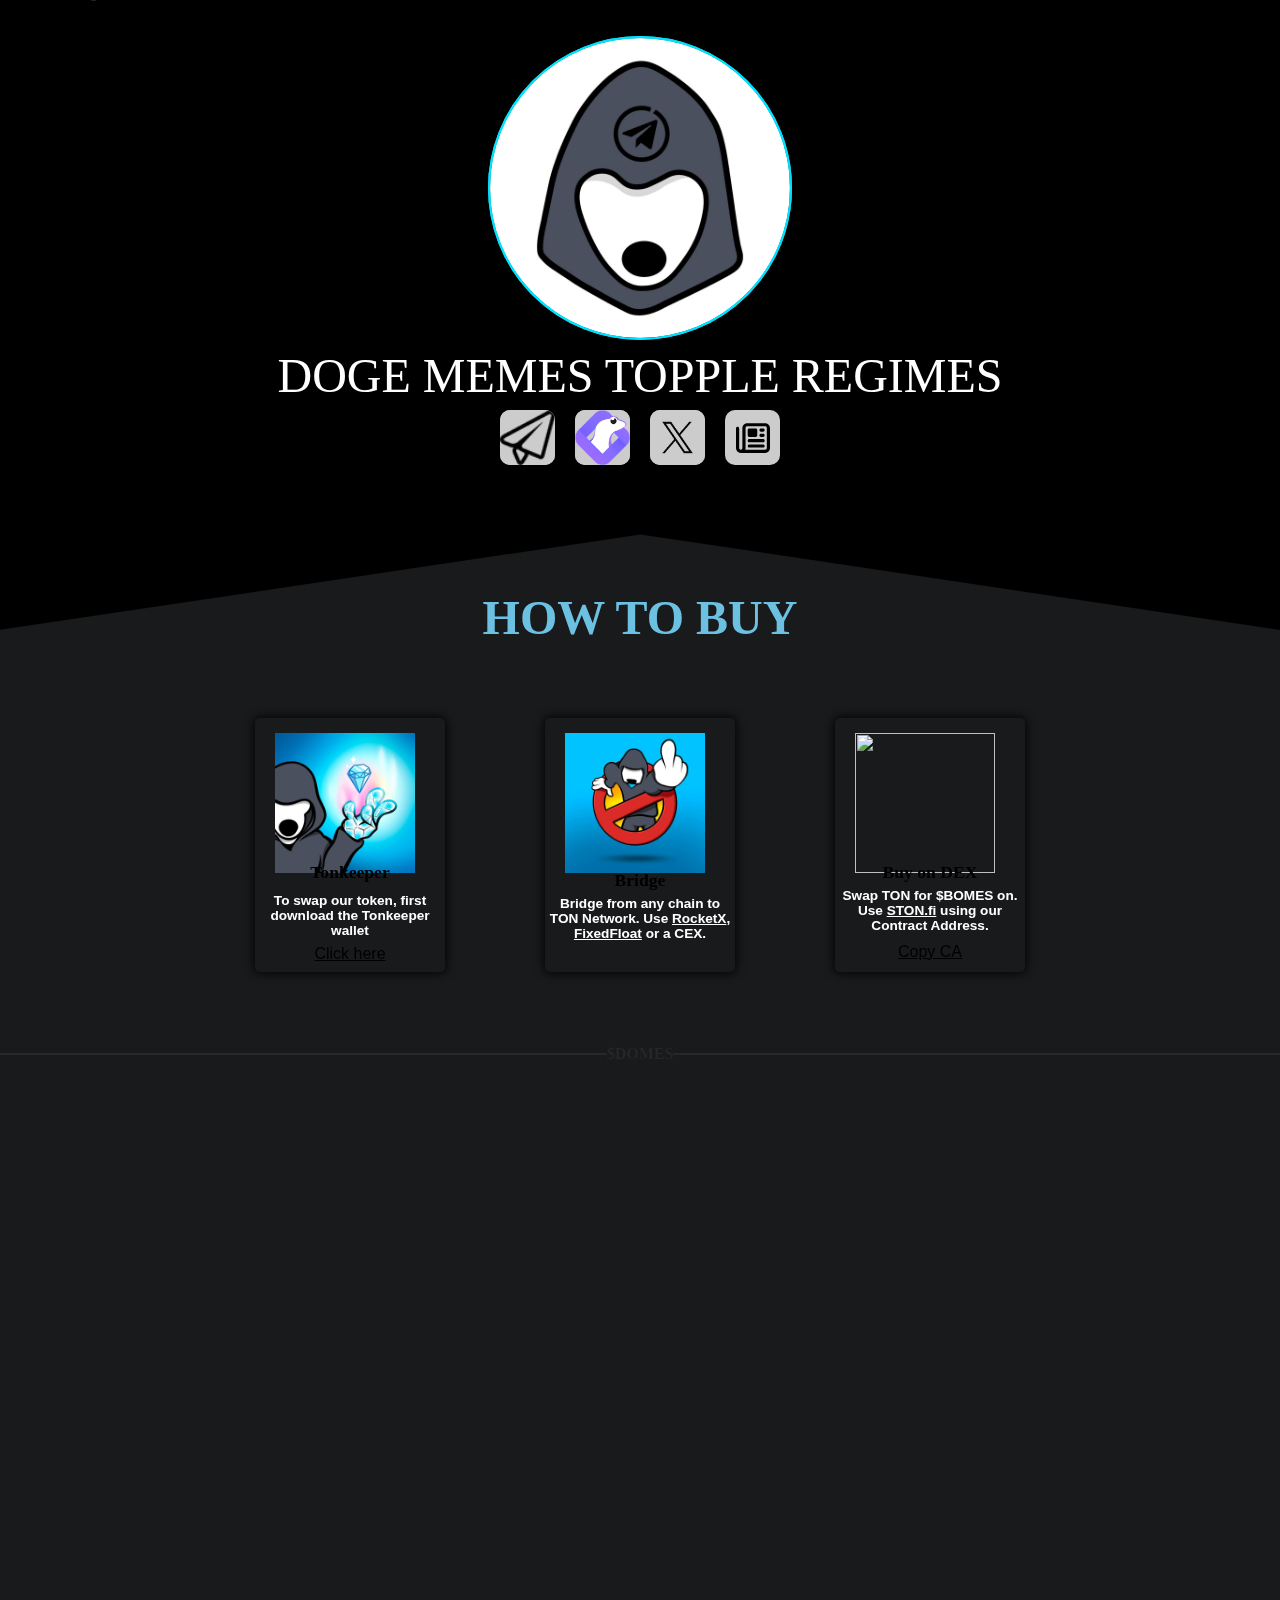
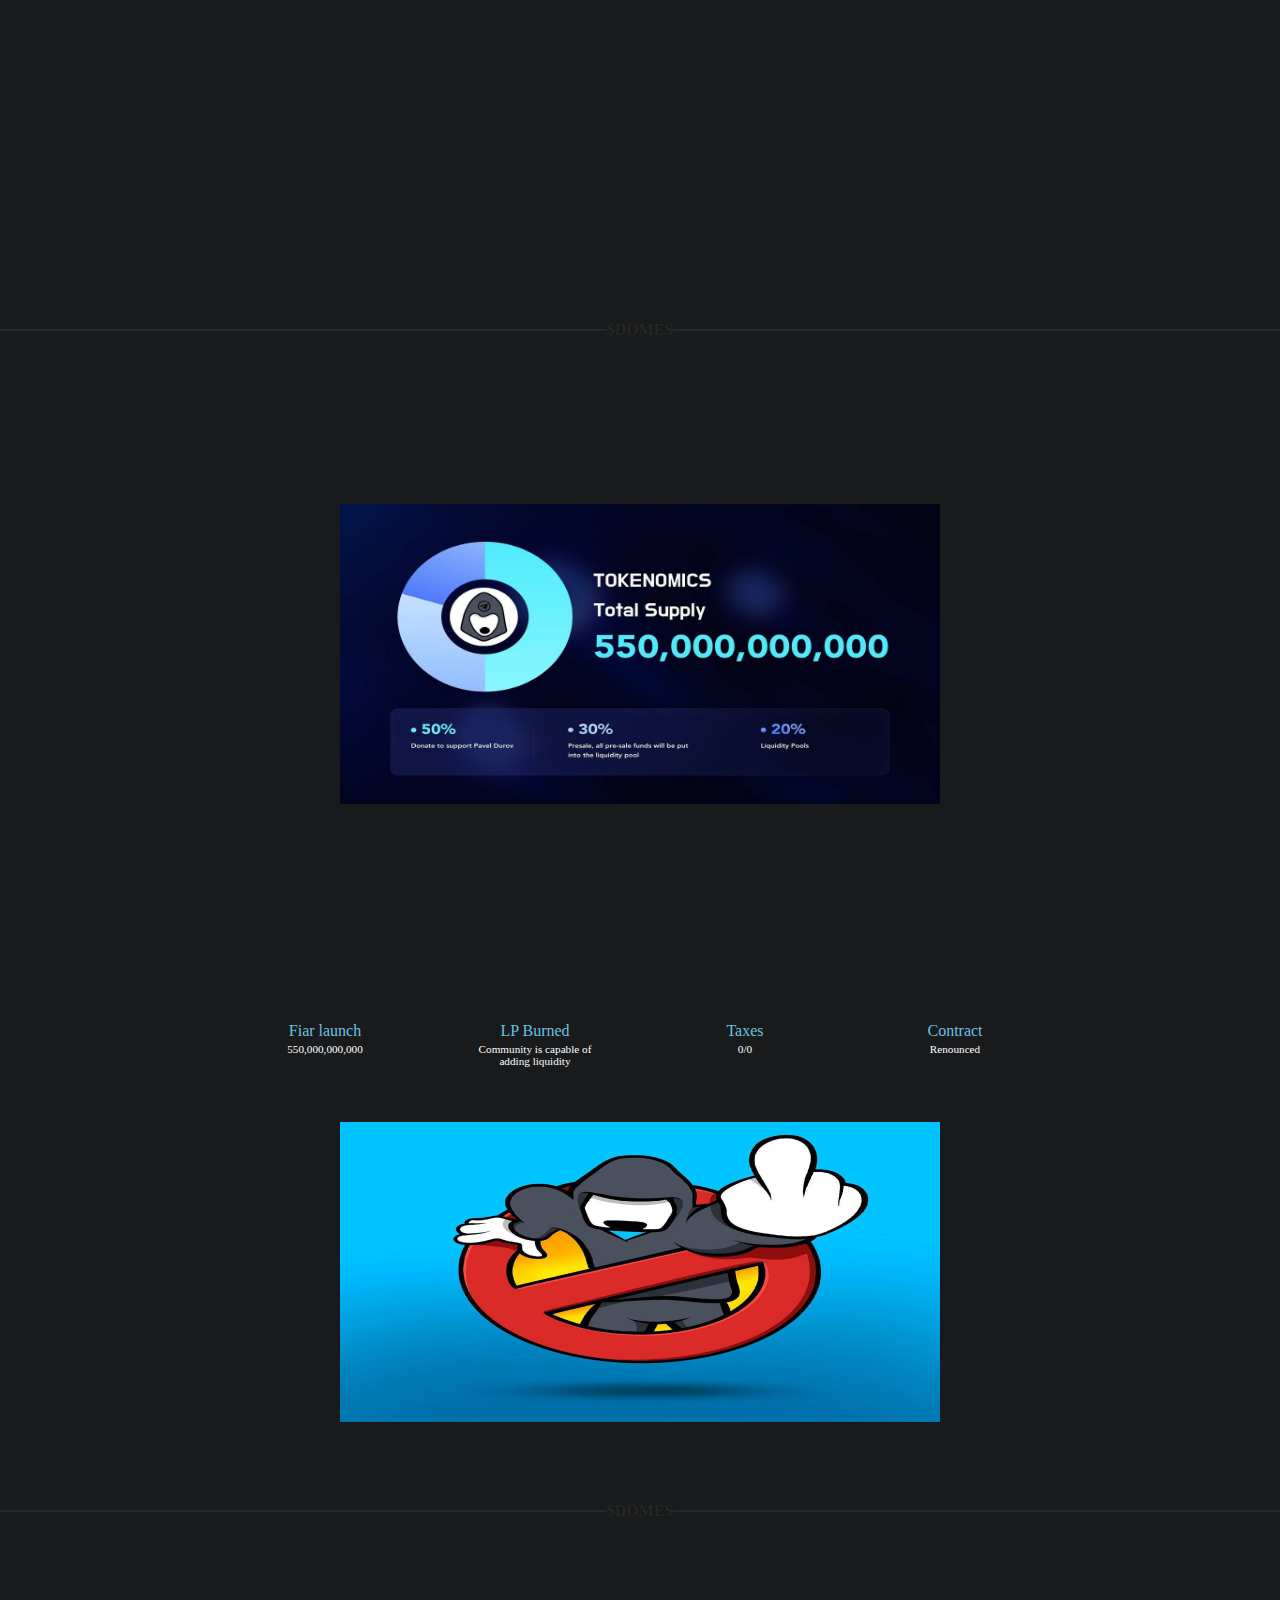
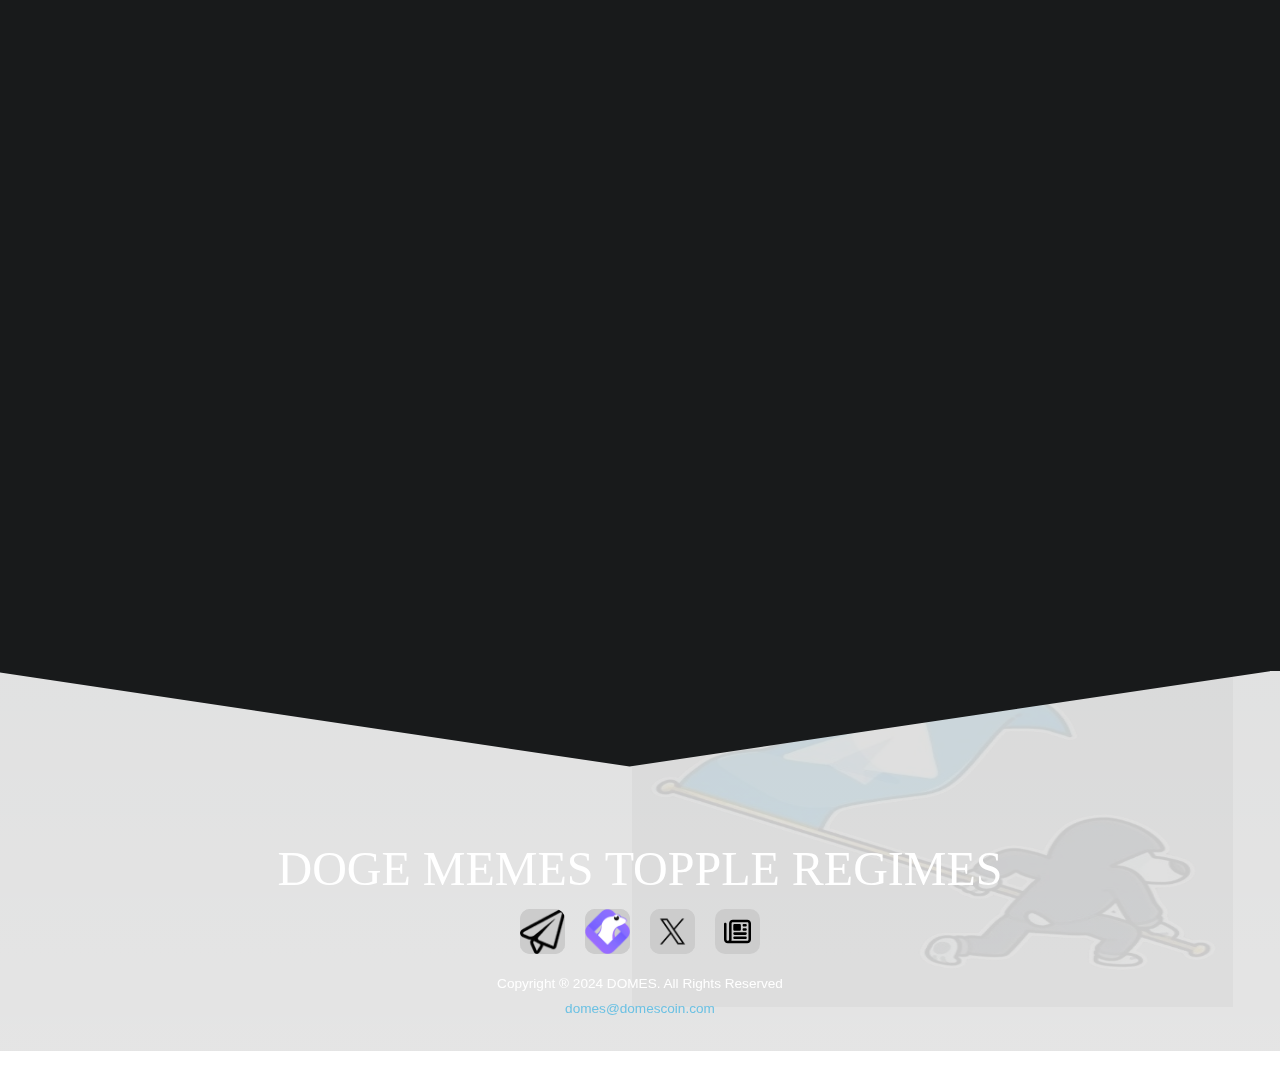
==== commit 45e46a37: "s" ====
--- a/home.html
+++ b/home.html
@@ -338,9 +338,7 @@
             }
 
             .card.jsx-2295759503:hover .content.jsx-2295759503 {
-                -webkit-transform: rotatey(180deg);
-                -moz-transform: rotatey(180deg);
-                transform: rotatey(180deg)
+              
             }
 
             @-webkit-keyframes rotation_481 {
@@ -555,7 +553,7 @@
             }
 
             .cardBack.jsx-2295759503 .imgHtb.jsx-2295759503 {
-                margin-top: -15px;
+                margin-top: 15px;
                 margin-left: -10px
             }
 
